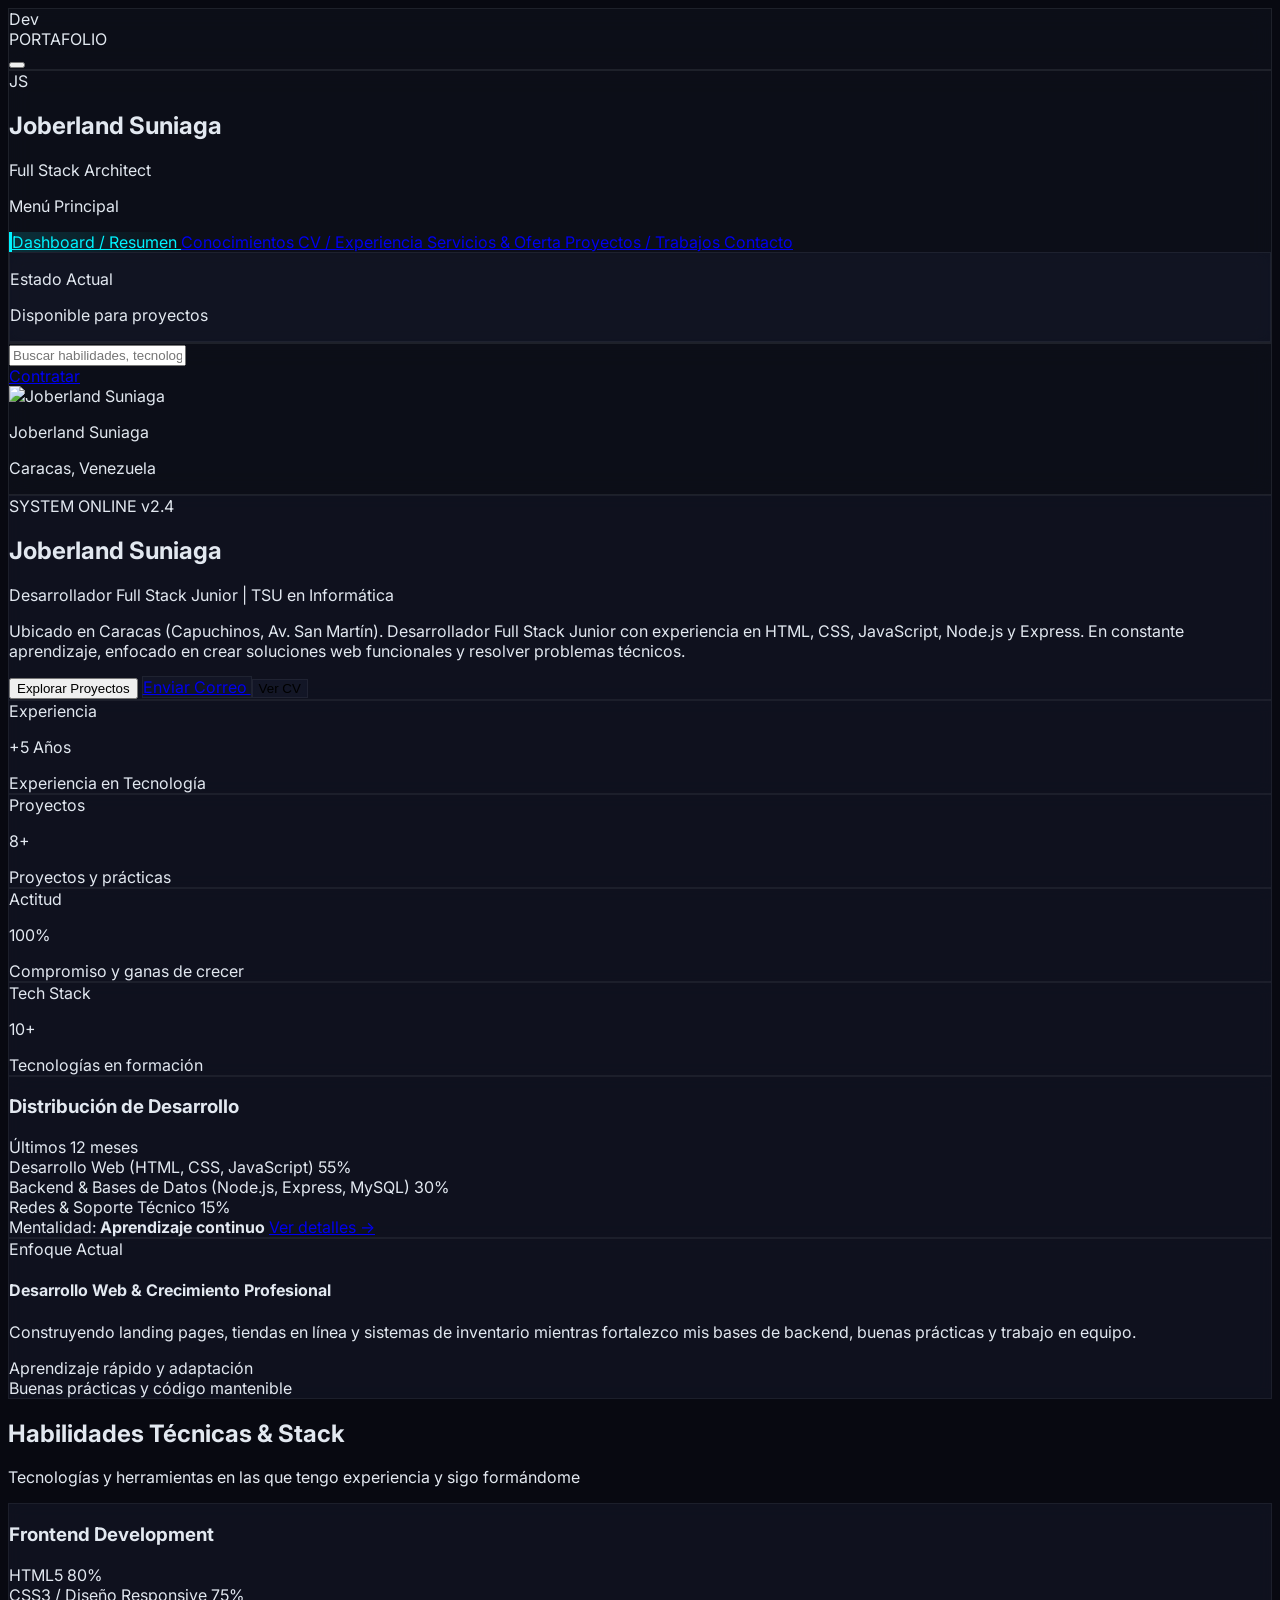
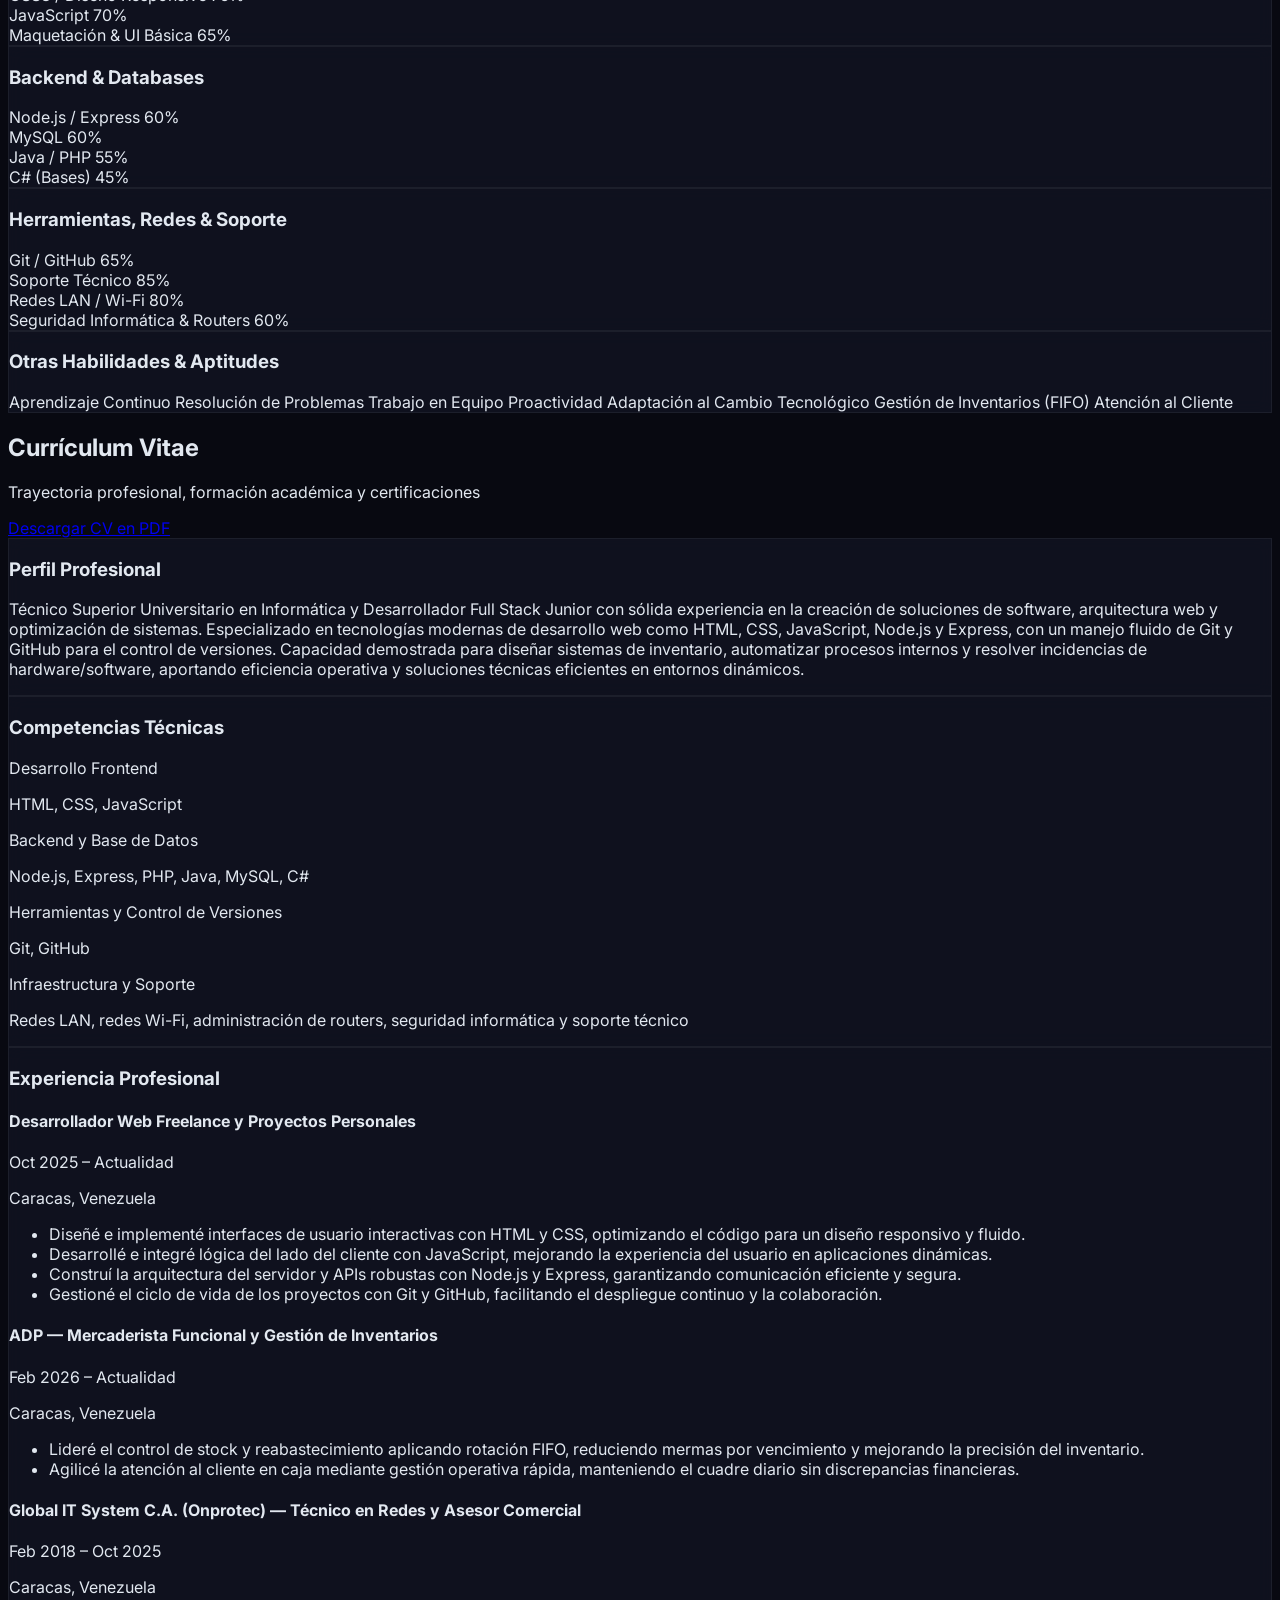
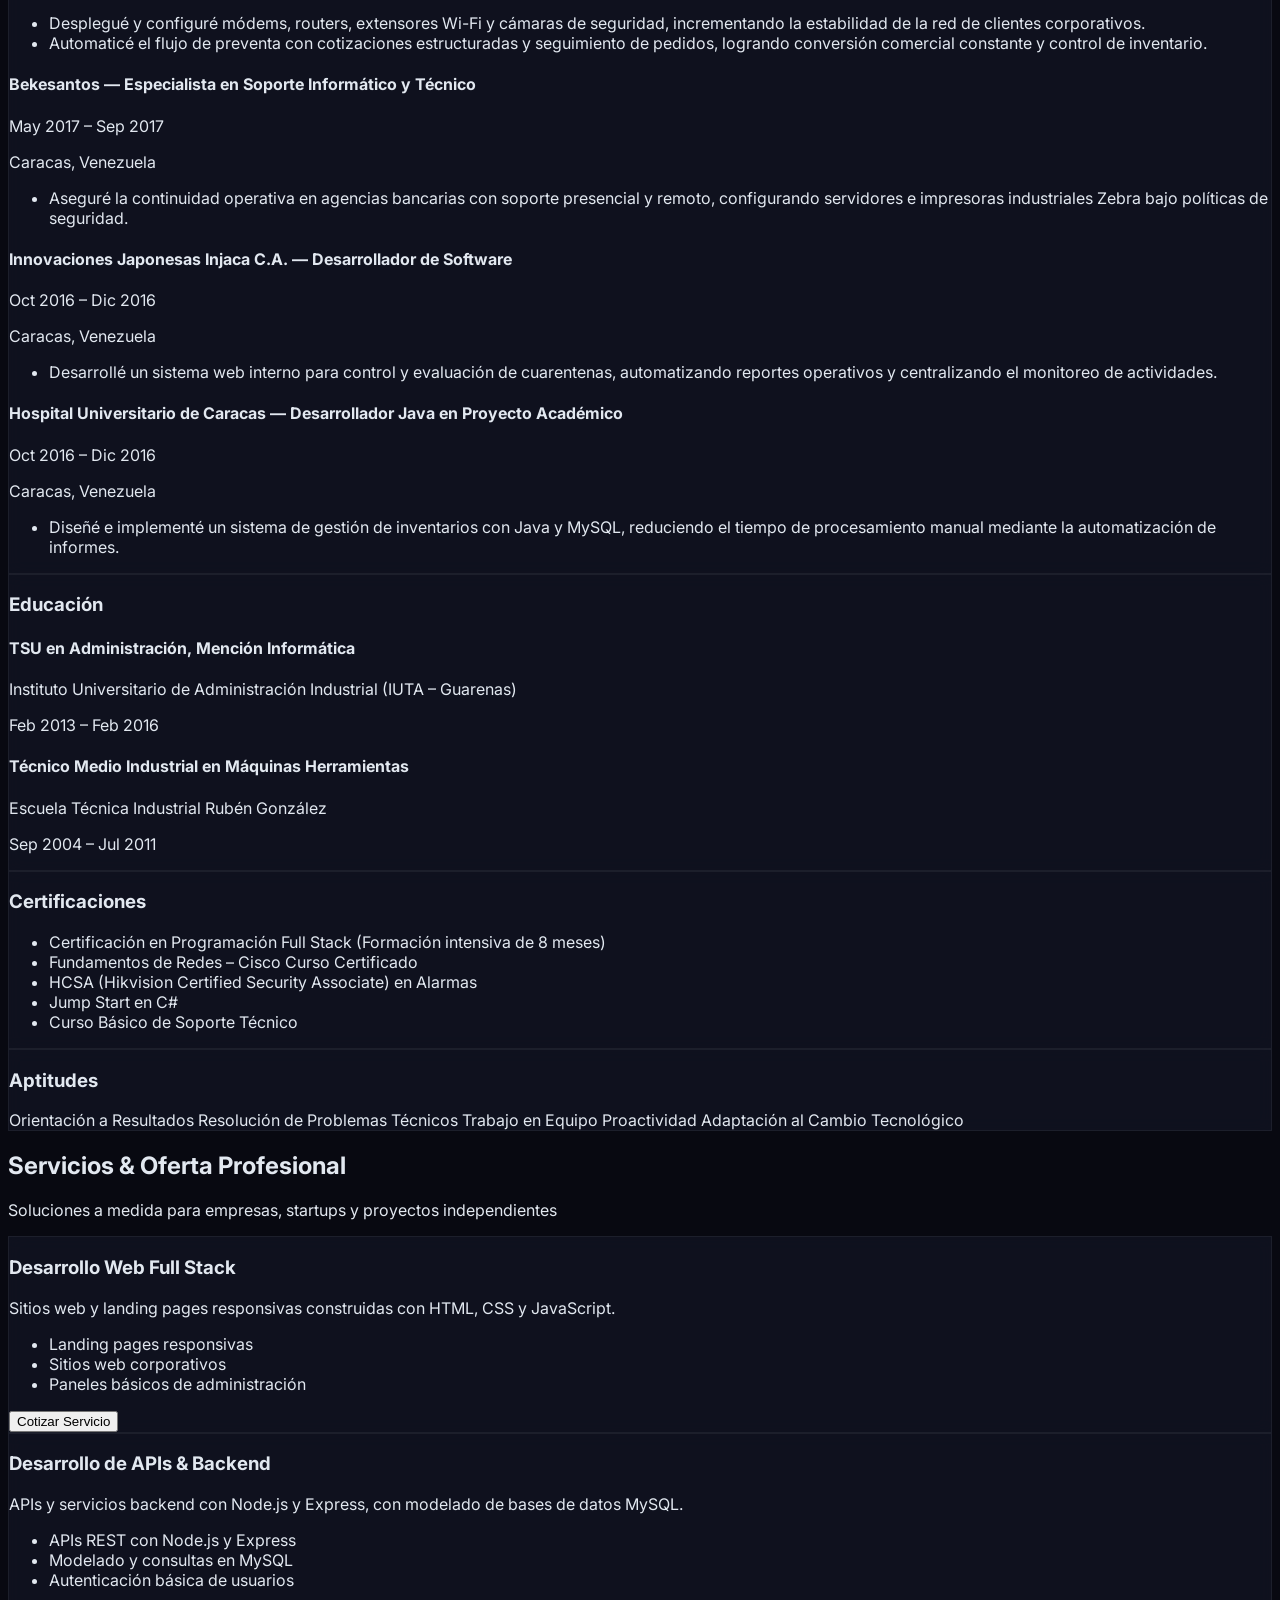
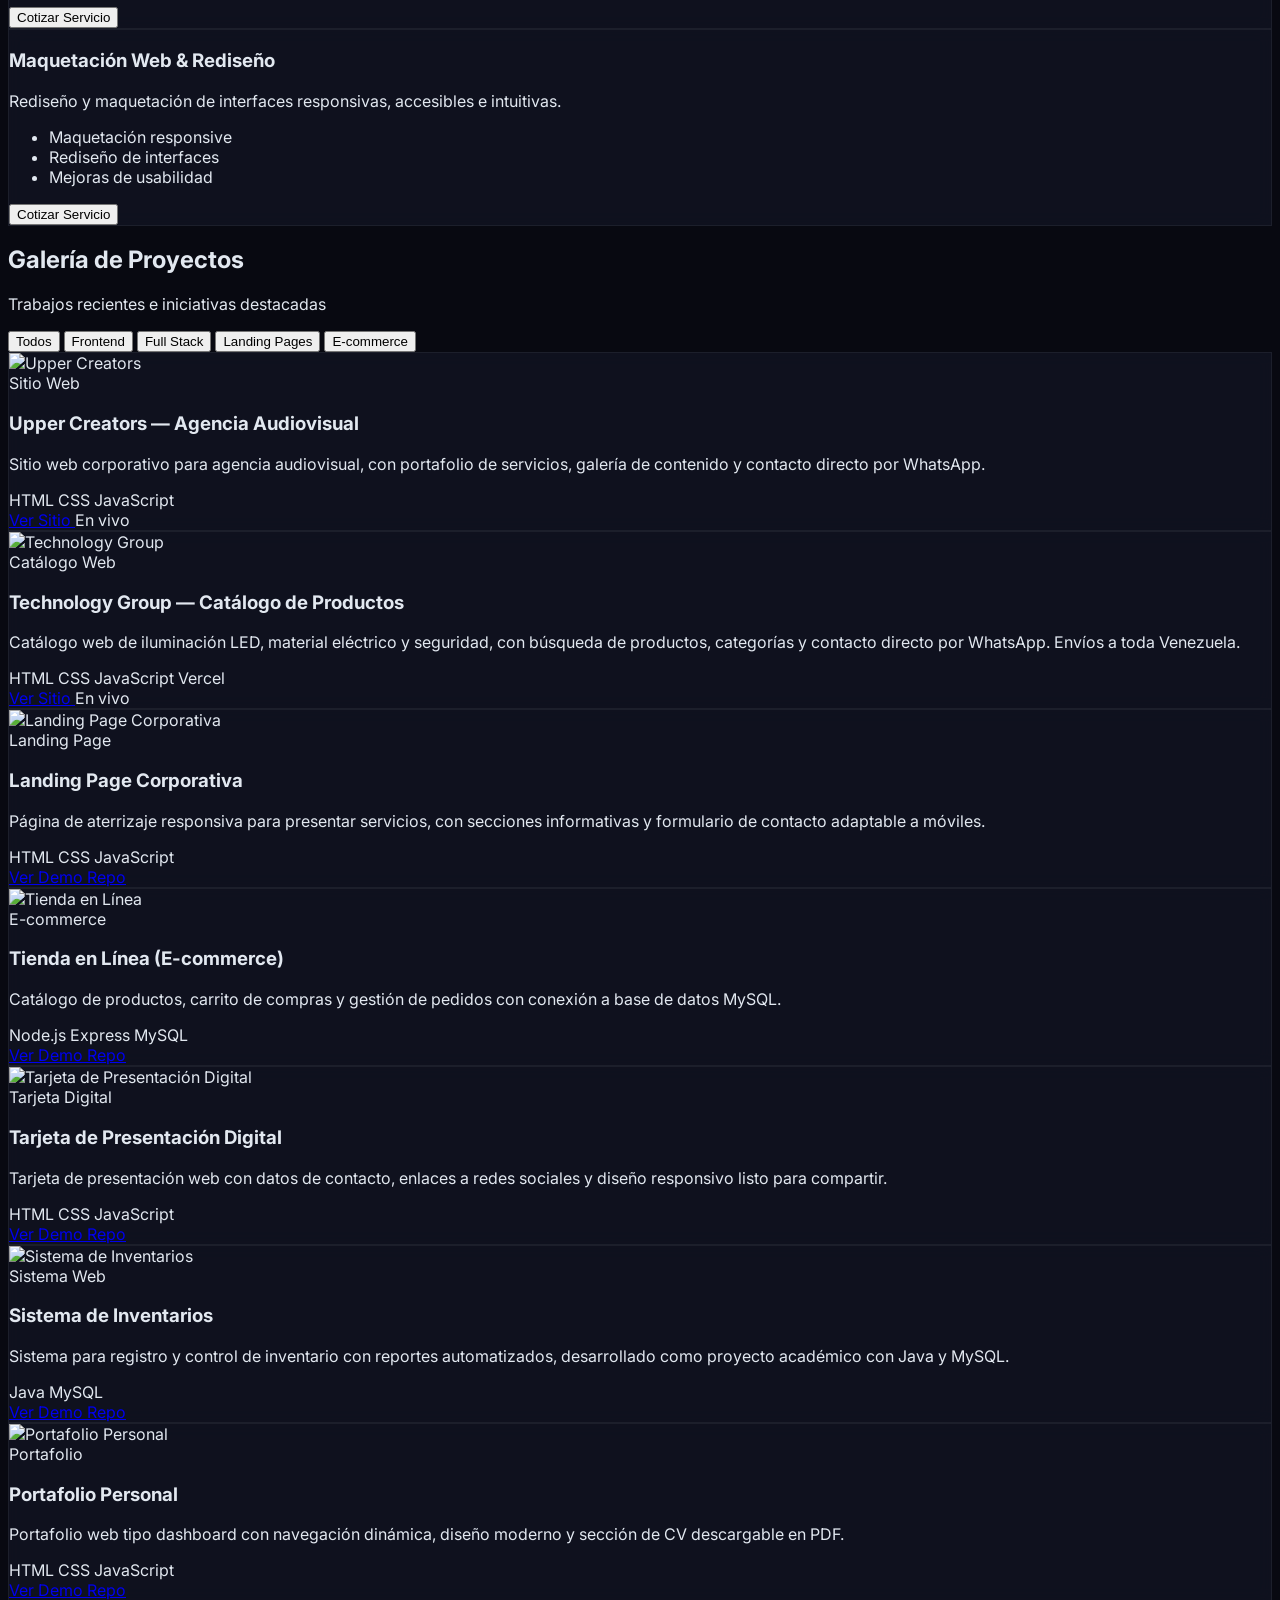
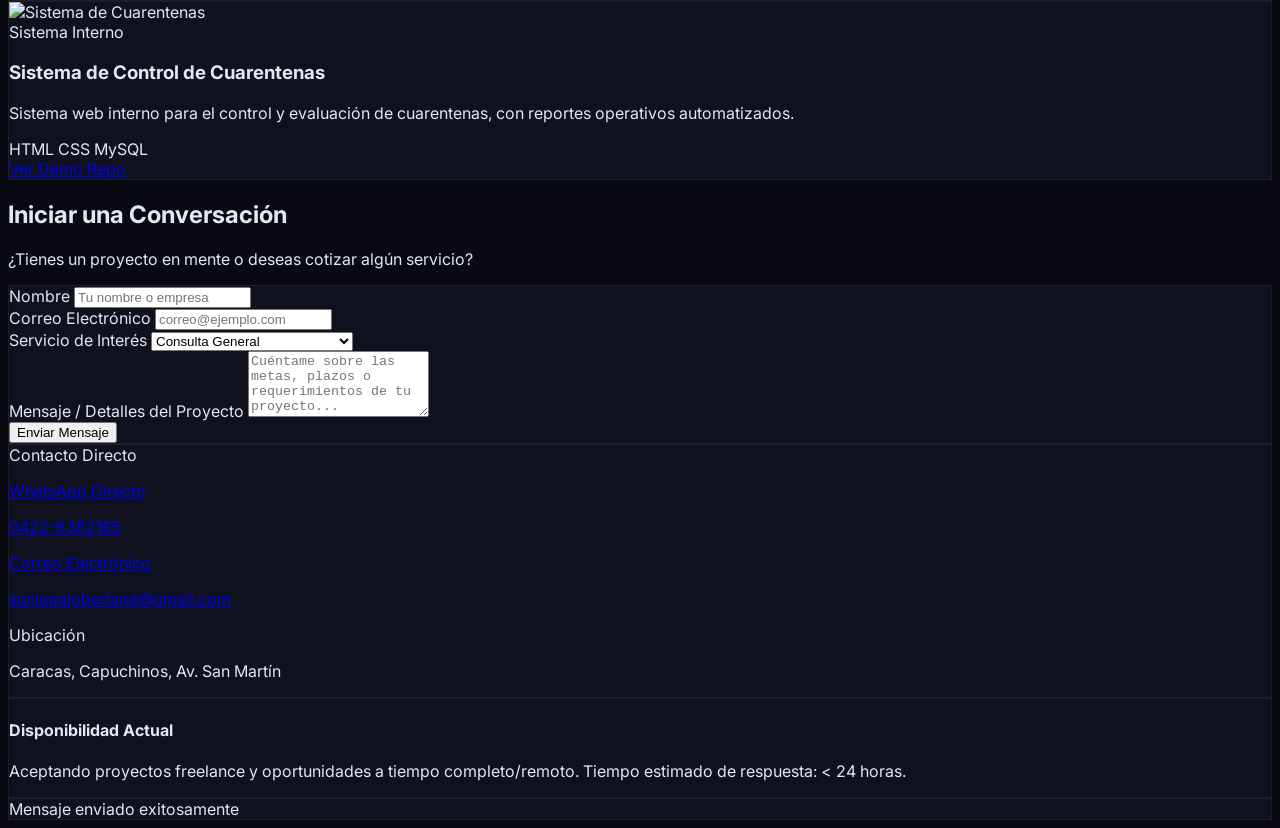
==== index.html @ fd2503fa "first commit" ====
<!doctype html>
<html lang="es" class="dark">
  <head>
    <meta charset="UTF-8" />
    <meta name="viewport" content="width=device-width, initial-scale=1.0" />
    <title>Portafolio Dashboard | Minimalist Neon</title>
    <!-- Tailwind CSS -->
    <script src="https://cdn.tailwindcss.com"></script>
    <!-- Lucide Icons -->
    <script src="https://unpkg.com/lucide@latest"></script>
    <!-- Google Fonts: Inter & JetBrains Mono -->
    <link rel="preconnect" href="https://fonts.googleapis.com" />
    <link rel="preconnect" href="https://fonts.gstatic.com" crossorigin />
    <link
      href="https://fonts.googleapis.com/css2?family=Inter:wght@300;400;500;600;700&family=JetBrains+Mono:wght@400;500;700&display=swap"
      rel="stylesheet"
    />

    <script src="js/tailwind.config.js"></script>

    <link rel="stylesheet" href="css/styles.css" />
  </head>
  <body
    class="min-h-screen flex flex-col md:flex-row antialiased selection:bg-neon-cyan/20 selection:text-neon-cyan"
  >
    <!-- Ambient background glows -->
    <div
      class="fixed top-0 left-1/4 w-96 h-96 bg-neon-cyan/5 rounded-full filter blur-[120px] pointer-events-none"
    ></div>
    <div
      class="fixed bottom-0 right-1/4 w-96 h-96 bg-neon-purple/5 rounded-full filter blur-[120px] pointer-events-none"
    ></div>

    <!-- MOBILE HEADER / BARRA SUPERIOR MÓVIL -->
    <header
      class="md:hidden glass-panel z-40 p-4 flex items-center justify-between sticky top-0"
    >
      <div class="flex items-center gap-3">
        <div
          class="w-9 h-9 rounded-lg bg-gradient-to-tr from-neon-cyan to-neon-purple p-[1px]"
        >
          <div
            class="w-full h-full bg-dark-bg rounded-[7px] flex items-center justify-center font-bold text-neon-cyan"
          >
            Dev
          </div>
        </div>
        <span class="font-bold text-lg tracking-wider text-white"
          >PORTAFOLIO</span
        >
      </div>
      <button
        id="mobileMenuBtn"
        class="p-2 text-gray-400 hover:text-white rounded-lg focus:outline-none"
      >
        <i data-lucide="menu" class="w-6 h-6"></i>
      </button>
    </header>

    <!-- SIDEBAR / BARRA LATERAL -->
    <aside
      id="sidebar"
      class="fixed md:sticky top-0 left-0 h-screen w-64 glass-panel z-50 transform -translate-x-full md:translate-x-0 transition-transform duration-300 ease-in-out flex flex-col justify-between p-4 border-r border-white/5 overflow-y-auto"
    >
      <div>
        <!-- Header sidebar -->
        <div class="hidden md:flex items-center gap-3 px-2 py-4 mb-6">
          <div
            class="w-10 h-10 rounded-xl bg-gradient-to-tr from-neon-cyan to-neon-purple p-[1px] shadow-neon-cyan/20 shadow-lg"
          >
            <div
              class="w-full h-full bg-[#0d101d] rounded-[11px] flex items-center justify-center font-mono font-bold text-neon-cyan"
            >
              JS
            </div>
          </div>
          <div>
            <h1 class="font-bold text-white text-sm tracking-wide">
              Joberland Suniaga
            </h1>
            <p class="text-xs text-gray-400 font-mono">Full Stack Architect</p>
          </div>
        </div>

        <!-- Menú de Navegación -->
        <nav class="space-y-1.5">
          <p
            class="px-3 text-[10px] font-mono text-gray-500 uppercase tracking-wider mb-2"
          >
            Menú Principal
          </p>

          <a
            href="#overview"
            data-section="overview"
            class="nav-item nav-active flex items-center gap-3 px-3 py-2.5 rounded-lg text-sm font-medium text-gray-300 hover:text-white transition-all"
          >
            <i data-lucide="layout-dashboard" class="w-4 h-4"></i>
            <span>Dashboard / Resumen</span>
          </a>

          <a
            href="#skills"
            data-section="skills"
            class="nav-item flex items-center gap-3 px-3 py-2.5 rounded-lg text-sm font-medium text-gray-300 hover:text-white transition-all"
          >
            <i data-lucide="code-2" class="w-4 h-4"></i>
            <span>Conocimientos</span>
          </a>

          <a
            href="#cv"
            data-section="cv"
            class="nav-item flex items-center gap-3 px-3 py-2.5 rounded-lg text-sm font-medium text-gray-300 hover:text-white transition-all"
          >
            <i data-lucide="file-text" class="w-4 h-4"></i>
            <span>CV / Experiencia</span>
          </a>

          <a
            href="#services"
            data-section="services"
            class="nav-item flex items-center gap-3 px-3 py-2.5 rounded-lg text-sm font-medium text-gray-300 hover:text-white transition-all"
          >
            <i data-lucide="briefcase" class="w-4 h-4"></i>
            <span>Servicios & Oferta</span>
          </a>

          <a
            href="#projects"
            data-section="projects"
            class="nav-item flex items-center gap-3 px-3 py-2.5 rounded-lg text-sm font-medium text-gray-300 hover:text-white transition-all"
          >
            <i data-lucide="folder-git-2" class="w-4 h-4"></i>
            <span>Proyectos / Trabajos</span>
          </a>

          <a
            href="#contact"
            data-section="contact"
            class="nav-item flex items-center gap-3 px-3 py-2.5 rounded-lg text-sm font-medium text-gray-300 hover:text-white transition-all"
          >
            <i data-lucide="mail" class="w-4 h-4"></i>
            <span>Contacto</span>
          </a>
        </nav>
      </div>

      <!-- Footer Sidebar Status -->
      <div class="space-y-3 pt-4 border-t border-white/5">
        <div class="glass-card p-3 rounded-xl flex items-center gap-3">
          <span class="relative flex h-3 w-3">
            <span
              class="pulse-dot absolute inline-flex h-full w-full rounded-full bg-neon-emerald opacity-75"
            ></span>
            <span
              class="relative inline-flex rounded-full h-3 w-3 bg-neon-emerald"
            ></span>
          </span>
          <div class="text-xs">
            <p class="text-white font-medium">Estado Actual</p>
            <p class="text-neon-emerald font-mono text-[11px]">
              Disponible para proyectos
            </p>
          </div>
        </div>

        <!-- Redes Sociales rápidas -->
        <div class="flex justify-around text-gray-400 pt-1">
          <a href="#" class="hover:text-neon-cyan transition-colors p-1.5"
            ><i data-lucide="github" class="w-4 h-4"></i
          ></a>
          <a href="#" class="hover:text-neon-cyan transition-colors p-1.5"
            ><i data-lucide="linkedin" class="w-4 h-4"></i
          ></a>
          <a href="#" class="hover:text-neon-cyan transition-colors p-1.5"
            ><i data-lucide="twitter" class="w-4 h-4"></i
          ></a>
        </div>
      </div>
    </aside>

    <!-- MAIN CONTENT / CONTENIDO PRINCIPAL -->
    <main class="flex-1 min-w-0 flex flex-col min-h-screen">
      <!-- HEADER SUPERIOR DE DASHBOARD -->
      <header
        class="glass-panel sticky top-0 z-30 px-6 py-3 flex items-center justify-between border-b border-white/5 backdrop-blur-md"
      >
        <!-- Buscador Global -->
        <div class="relative w-full max-w-xs md:max-w-md hidden sm:block">
          <i
            data-lucide="search"
            class="w-4 h-4 absolute left-3 top-1/2 -translate-y-1/2 text-gray-400"
          ></i>
          <input
            type="text"
            id="globalSearch"
            placeholder="Buscar habilidades, tecnologías o trabajos..."
            class="w-full bg-dark-bg/60 border border-white/10 rounded-xl pl-9 pr-4 py-1.5 text-xs text-gray-200 placeholder-gray-500 input-glow transition-all"
          />
        </div>

        <!-- Perfil & Quick Actions -->
        <div class="flex items-center gap-4 ml-auto">
          <a
            href="#contact"
            onclick="navigateTo('contact')"
            class="hidden sm:flex items-center gap-2 px-3 py-1.5 rounded-lg text-xs font-semibold bg-neon-cyan/10 border border-neon-cyan/30 text-neon-cyan hover:bg-neon-cyan hover:text-black transition-all"
          >
            <i data-lucide="send" class="w-3.5 h-3.5"></i>
            Contratar
          </a>

          <div class="h-6 w-[1px] bg-white/10 hidden sm:block"></div>

          <!-- User Info Header -->
          <div class="flex items-center gap-3">
            <img
              src="https://images.unsplash.com/photo-1534528741775-53994a69daeb?w=100&auto=format&fit=crop&q=80"
              alt="Joberland Suniaga"
              class="w-8 h-8 rounded-full border border-neon-cyan/40 object-cover"
            />
            <div class="text-left hidden md:block">
              <p class="text-xs font-semibold text-white">Joberland Suniaga</p>
              <p class="text-[10px] text-gray-400">Caracas, Venezuela</p>
            </div>
          </div>
        </div>
      </header>

      <!-- SECCIONES DINÁMICAS -->
      <div class="p-4 sm:p-6 lg:p-8 space-y-8 flex-1">
        <!-- 1. RESUMEN / DASHBOARD OVERVIEW -->
        <section id="sec-overview" class="section-content space-y-6">
          <!-- Banner de bienvenida -->
          <div
            class="glass-card p-6 rounded-2xl relative overflow-hidden border-neon-cyan/20"
          >
            <div
              class="absolute -right-10 -bottom-10 w-48 h-48 bg-neon-cyan/10 rounded-full blur-2xl"
            ></div>
            <div class="relative z-10 max-w-2xl">
              <span
                class="inline-block px-2.5 py-1 rounded-full text-[10px] font-mono bg-neon-cyan/10 border border-neon-cyan/30 text-neon-cyan mb-3"
              >
                SYSTEM ONLINE v2.4
              </span>
              <h2 class="text-2xl sm:text-3xl font-bold text-white mb-2">
                Joberland Suniaga
              </h2>
              <p class="text-neon-cyan font-mono text-xs mb-3">
                Desarrollador Full Stack Junior | TSU en Informática
              </p>
              <p class="text-gray-400 text-sm leading-relaxed mb-4">
                Ubicado en Caracas (Capuchinos, Av. San Martín). Desarrollador
                Full Stack Junior con experiencia en HTML, CSS, JavaScript,
                Node.js y Express. En constante aprendizaje, enfocado en crear
                soluciones web funcionales y resolver problemas técnicos.
              </p>
              <div class="flex flex-wrap gap-3">
                <button
                  onclick="navigateTo('projects')"
                  class="px-4 py-2 rounded-xl text-xs font-bold bg-gradient-to-r from-neon-cyan to-blue-600 text-black hover:opacity-90 transition-all flex items-center gap-2"
                >
                  Explorar Proyectos
                  <i data-lucide="arrow-right" class="w-4 h-4"></i>
                </button>
                <a
                  href="mailto:suniagajoberland@gmail.com"
                  class="px-4 py-2 rounded-xl text-xs font-medium glass-card border border-white/10 text-gray-300 hover:text-white hover:border-white/20 transition-all flex items-center gap-2"
                >
                  <i data-lucide="mail" class="w-4 h-4"></i> Enviar Correo
                </a>
                <button
                  onclick="navigateTo('cv')"
                  class="px-4 py-2 rounded-xl text-xs font-medium glass-card border border-neon-purple/30 text-gray-300 hover:text-neon-purple hover:border-neon-purple/50 transition-all flex items-center gap-2"
                >
                  <i data-lucide="file-text" class="w-4 h-4"></i> Ver CV
                </button>
              </div>
            </div>
          </div>

          <!-- Métricas Rápidas -->
          <div class="grid grid-cols-2 lg:grid-cols-4 gap-4">
            <div
              class="glass-card p-4 rounded-xl border-l-2 border-l-neon-cyan"
            >
              <div class="flex items-center justify-between text-gray-400 mb-2">
                <span class="text-xs font-mono">Experiencia</span>
                <i data-lucide="clock" class="w-4 h-4 text-neon-cyan"></i>
              </div>
              <p class="text-2xl font-bold text-white font-mono">+5 Años</p>
              <span class="text-[10px] text-gray-500"
                >Experiencia en Tecnología</span
              >
            </div>

            <div
              class="glass-card p-4 rounded-xl border-l-2 border-l-neon-purple"
            >
              <div class="flex items-center justify-between text-gray-400 mb-2">
                <span class="text-xs font-mono">Proyectos</span>
                <i
                  data-lucide="check-circle-2"
                  class="w-4 h-4 text-neon-purple"
                ></i>
              </div>
              <p class="text-2xl font-bold text-white font-mono">8+</p>
              <span class="text-[10px] text-gray-500"
                >Proyectos y prácticas</span
              >
            </div>

            <div
              class="glass-card p-4 rounded-xl border-l-2 border-l-neon-emerald"
            >
              <div class="flex items-center justify-between text-gray-400 mb-2">
                <span class="text-xs font-mono">Actitud</span>
                <i
                  data-lucide="trending-up"
                  class="w-4 h-4 text-neon-emerald"
                ></i>
              </div>
              <p class="text-2xl font-bold text-white font-mono">100%</p>
              <span class="text-[10px] text-gray-500"
                >Compromiso y ganas de crecer</span
              >
            </div>

            <div class="glass-card p-4 rounded-xl border-l-2 border-l-blue-500">
              <div class="flex items-center justify-between text-gray-400 mb-2">
                <span class="text-xs font-mono">Tech Stack</span>
                <i data-lucide="cpu" class="w-4 h-4 text-blue-500"></i>
              </div>
              <p class="text-2xl font-bold text-white font-mono">10+</p>
              <span class="text-[10px] text-gray-500"
                >Tecnologías en formación</span
              >
            </div>
          </div>

          <!-- Gráficos & Actividad Simulado -->
          <div class="grid grid-cols-1 lg:grid-cols-3 gap-6">
            <!-- Panel de distribución de tiempo/habilidades -->
            <div
              class="glass-card p-5 rounded-2xl lg:col-span-2 flex flex-col justify-between"
            >
              <div class="flex items-center justify-between mb-4">
                <h3
                  class="text-sm font-semibold text-white flex items-center gap-2"
                >
                  <i data-lucide="activity" class="w-4 h-4 text-neon-cyan"></i>
                  Distribución de Desarrollo
                </h3>
                <span class="text-xs font-mono text-gray-400"
                  >Últimos 12 meses</span
                >
              </div>

              <div class="space-y-4 my-2">
                <div>
                  <div class="flex justify-between text-xs mb-1">
                    <span class="text-gray-300"
                      >Desarrollo Web (HTML, CSS, JavaScript)</span
                    >
                    <span class="text-neon-cyan font-mono">55%</span>
                  </div>
                  <div
                    class="w-full h-2 bg-dark-bg rounded-full overflow-hidden"
                  >
                    <div
                      class="h-full bg-neon-cyan rounded-full"
                      style="width: 55%"
                    ></div>
                  </div>
                </div>

                <div>
                  <div class="flex justify-between text-xs mb-1">
                    <span class="text-gray-300"
                      >Backend & Bases de Datos (Node.js, Express, MySQL)</span
                    >
                    <span class="text-neon-purple font-mono">30%</span>
                  </div>
                  <div
                    class="w-full h-2 bg-dark-bg rounded-full overflow-hidden"
                  >
                    <div
                      class="h-full bg-neon-purple rounded-full"
                      style="width: 30%"
                    ></div>
                  </div>
                </div>

                <div>
                  <div class="flex justify-between text-xs mb-1">
                    <span class="text-gray-300">Redes & Soporte Técnico</span>
                    <span class="text-neon-emerald font-mono">15%</span>
                  </div>
                  <div
                    class="w-full h-2 bg-dark-bg rounded-full overflow-hidden"
                  >
                    <div
                      class="h-full bg-neon-emerald rounded-full"
                      style="width: 15%"
                    ></div>
                  </div>
                </div>
              </div>

              <div
                class="pt-4 border-t border-white/5 flex items-center justify-between text-xs text-gray-400"
              >
                <span
                  >Mentalidad:
                  <strong class="text-white font-mono"
                    >Aprendizaje continuo</strong
                  ></span
                >
                <a
                  href="#skills"
                  onclick="navigateTo('skills')"
                  class="text-neon-cyan hover:underline"
                  >Ver detalles &rarr;</a
                >
              </div>
            </div>

            <!-- Card Destacada / Status -->
            <div
              class="glass-card p-5 rounded-2xl flex flex-col justify-between border-neon-purple/20"
            >
              <div>
                <span
                  class="text-xs font-mono text-neon-purple uppercase tracking-wider"
                  >Enfoque Actual</span
                >
                <h4 class="text-lg font-bold text-white mt-1">
                  Desarrollo Web & Crecimiento Profesional
                </h4>
                <p class="text-xs text-gray-400 mt-2 leading-relaxed">
                  Construyendo landing pages, tiendas en línea y sistemas de
                  inventario mientras fortalezco mis bases de backend, buenas
                  prácticas y trabajo en equipo.
                </p>
              </div>

              <div
                class="mt-6 p-3 rounded-xl bg-dark-bg/60 border border-white/5 space-y-2"
              >
                <div class="flex items-center gap-2 text-xs text-gray-300">
                  <i data-lucide="zap" class="w-3.5 h-3.5 text-yellow-400"></i>
                  <span>Aprendizaje rápido y adaptación</span>
                </div>
                <div class="flex items-center gap-2 text-xs text-gray-300">
                  <i
                    data-lucide="shield-check"
                    class="w-3.5 h-3.5 text-neon-emerald"
                  ></i>
                  <span>Buenas prácticas y código mantenible</span>
                </div>
              </div>
            </div>
          </div>
        </section>

        <!-- 2. CONOCIMIENTOS / HABILIDADES -->
        <section id="sec-skills" class="section-content hidden space-y-6">
          <div>
            <h2 class="text-xl font-bold text-white flex items-center gap-2">
              <i data-lucide="code-2" class="text-neon-cyan"></i> Habilidades
              Técnicas & Stack
            </h2>
            <p class="text-xs text-gray-400 mt-1">
              Tecnologías y herramientas en las que tengo experiencia y sigo
              formándome
            </p>
          </div>

          <!-- Categorías de habilidades -->
          <div class="grid grid-cols-1 md:grid-cols-2 lg:grid-cols-3 gap-6">
            <!-- Frontend -->
            <div class="glass-card p-5 rounded-2xl space-y-4">
              <div class="flex items-center gap-3">
                <div class="p-2 rounded-lg bg-neon-cyan/10 text-neon-cyan">
                  <i data-lucide="layout" class="w-5 h-5"></i>
                </div>
                <h3 class="font-bold text-white">Frontend Development</h3>
              </div>

              <div class="space-y-3 pt-2">
                <div>
                  <div class="flex justify-between text-xs text-gray-300 mb-1">
                    <span>HTML5</span>
                    <span class="font-mono text-neon-cyan">80%</span>
                  </div>
                  <div
                    class="w-full h-1.5 bg-dark-bg rounded-full overflow-hidden"
                  >
                    <div
                      class="h-full bg-neon-cyan rounded-full"
                      style="width: 80%"
                    ></div>
                  </div>
                </div>

                <div>
                  <div class="flex justify-between text-xs text-gray-300 mb-1">
                    <span>CSS3 / Diseño Responsive</span>
                    <span class="font-mono text-neon-cyan">75%</span>
                  </div>
                  <div
                    class="w-full h-1.5 bg-dark-bg rounded-full overflow-hidden"
                  >
                    <div
                      class="h-full bg-neon-cyan rounded-full"
                      style="width: 75%"
                    ></div>
                  </div>
                </div>

                <div>
                  <div class="flex justify-between text-xs text-gray-300 mb-1">
                    <span>JavaScript</span>
                    <span class="font-mono text-neon-cyan">70%</span>
                  </div>
                  <div
                    class="w-full h-1.5 bg-dark-bg rounded-full overflow-hidden"
                  >
                    <div
                      class="h-full bg-neon-cyan rounded-full"
                      style="width: 70%"
                    ></div>
                  </div>
                </div>

                <div>
                  <div class="flex justify-between text-xs text-gray-300 mb-1">
                    <span>Maquetación & UI Básica</span>
                    <span class="font-mono text-neon-cyan">65%</span>
                  </div>
                  <div
                    class="w-full h-1.5 bg-dark-bg rounded-full overflow-hidden"
                  >
                    <div
                      class="h-full bg-neon-cyan rounded-full"
                      style="width: 65%"
                    ></div>
                  </div>
                </div>
              </div>
            </div>

            <!-- Backend -->
            <div class="glass-card p-5 rounded-2xl space-y-4">
              <div class="flex items-center gap-3">
                <div class="p-2 rounded-lg bg-neon-purple/10 text-neon-purple">
                  <i data-lucide="server" class="w-5 h-5"></i>
                </div>
                <h3 class="font-bold text-white">Backend & Databases</h3>
              </div>

              <div class="space-y-3 pt-2">
                <div>
                  <div class="flex justify-between text-xs text-gray-300 mb-1">
                    <span>Node.js / Express</span>
                    <span class="font-mono text-neon-purple">60%</span>
                  </div>
                  <div
                    class="w-full h-1.5 bg-dark-bg rounded-full overflow-hidden"
                  >
                    <div
                      class="h-full bg-neon-purple rounded-full"
                      style="width: 60%"
                    ></div>
                  </div>
                </div>

                <div>
                  <div class="flex justify-between text-xs text-gray-300 mb-1">
                    <span>MySQL</span>
                    <span class="font-mono text-neon-purple">60%</span>
                  </div>
                  <div
                    class="w-full h-1.5 bg-dark-bg rounded-full overflow-hidden"
                  >
                    <div
                      class="h-full bg-neon-purple rounded-full"
                      style="width: 60%"
                    ></div>
                  </div>
                </div>

                <div>
                  <div class="flex justify-between text-xs text-gray-300 mb-1">
                    <span>Java / PHP</span>
                    <span class="font-mono text-neon-purple">55%</span>
                  </div>
                  <div
                    class="w-full h-1.5 bg-dark-bg rounded-full overflow-hidden"
                  >
                    <div
                      class="h-full bg-neon-purple rounded-full"
                      style="width: 55%"
                    ></div>
                  </div>
                </div>

                <div>
                  <div class="flex justify-between text-xs text-gray-300 mb-1">
                    <span>C# (Bases)</span>
                    <span class="font-mono text-neon-purple">45%</span>
                  </div>
                  <div
                    class="w-full h-1.5 bg-dark-bg rounded-full overflow-hidden"
                  >
                    <div
                      class="h-full bg-neon-purple rounded-full"
                      style="width: 45%"
                    ></div>
                  </div>
                </div>
              </div>
            </div>

            <!-- Tools & DevOps -->
            <div class="glass-card p-5 rounded-2xl space-y-4">
              <div class="flex items-center gap-3">
                <div
                  class="p-2 rounded-lg bg-neon-emerald/10 text-neon-emerald"
                >
                  <i data-lucide="wrench" class="w-5 h-5"></i>
                </div>
                <h3 class="font-bold text-white">
                  Herramientas, Redes & Soporte
                </h3>
              </div>

              <div class="space-y-3 pt-2">
                <div>
                  <div class="flex justify-between text-xs text-gray-300 mb-1">
                    <span>Git / GitHub</span>
                    <span class="font-mono text-neon-emerald">65%</span>
                  </div>
                  <div
                    class="w-full h-1.5 bg-dark-bg rounded-full overflow-hidden"
                  >
                    <div
                      class="h-full bg-neon-emerald rounded-full"
                      style="width: 65%"
                    ></div>
                  </div>
                </div>

                <div>
                  <div class="flex justify-between text-xs text-gray-300 mb-1">
                    <span>Soporte Técnico</span>
                    <span class="font-mono text-neon-emerald">85%</span>
                  </div>
                  <div
                    class="w-full h-1.5 bg-dark-bg rounded-full overflow-hidden"
                  >
                    <div
                      class="h-full bg-neon-emerald rounded-full"
                      style="width: 85%"
                    ></div>
                  </div>
                </div>

                <div>
                  <div class="flex justify-between text-xs text-gray-300 mb-1">
                    <span>Redes LAN / Wi-Fi</span>
                    <span class="font-mono text-neon-emerald">80%</span>
                  </div>
                  <div
                    class="w-full h-1.5 bg-dark-bg rounded-full overflow-hidden"
                  >
                    <div
                      class="h-full bg-neon-emerald rounded-full"
                      style="width: 80%"
                    ></div>
                  </div>
                </div>

                <div>
                  <div class="flex justify-between text-xs text-gray-300 mb-1">
                    <span>Seguridad Informática & Routers</span>
                    <span class="font-mono text-neon-emerald">60%</span>
                  </div>
                  <div
                    class="w-full h-1.5 bg-dark-bg rounded-full overflow-hidden"
                  >
                    <div
                      class="h-full bg-neon-emerald rounded-full"
                      style="width: 60%"
                    ></div>
                  </div>
                </div>
              </div>
            </div>
          </div>

          <!-- Soft Skills / Badges -->
          <div class="glass-card p-5 rounded-2xl">
            <h3 class="text-sm font-semibold text-white mb-3">
              Otras Habilidades & Aptitudes
            </h3>
            <div class="flex flex-wrap gap-2">
              <span
                class="px-3 py-1 rounded-lg bg-white/5 border border-white/10 text-xs text-gray-300"
                >Aprendizaje Continuo</span
              >
              <span
                class="px-3 py-1 rounded-lg bg-white/5 border border-white/10 text-xs text-gray-300"
                >Resolución de Problemas</span
              >
              <span
                class="px-3 py-1 rounded-lg bg-white/5 border border-white/10 text-xs text-gray-300"
                >Trabajo en Equipo</span
              >
              <span
                class="px-3 py-1 rounded-lg bg-white/5 border border-white/10 text-xs text-gray-300"
                >Proactividad</span
              >
              <span
                class="px-3 py-1 rounded-lg bg-white/5 border border-white/10 text-xs text-gray-300"
                >Adaptación al Cambio Tecnológico</span
              >
              <span
                class="px-3 py-1 rounded-lg bg-white/5 border border-white/10 text-xs text-gray-300"
                >Gestión de Inventarios (FIFO)</span
              >
              <span
                class="px-3 py-1 rounded-lg bg-white/5 border border-white/10 text-xs text-gray-300"
                >Atención al Cliente</span
              >
            </div>
          </div>
        </section>

        <!-- 3. CV / EXPERIENCIA -->
        <section id="sec-cv" class="section-content hidden space-y-6">
          <div
            class="flex flex-col sm:flex-row sm:items-start justify-between gap-4"
          >
            <div>
              <h2 class="text-xl font-bold text-white flex items-center gap-2">
                <i data-lucide="file-text" class="text-neon-cyan"></i>
                Currículum Vitae
              </h2>
              <p class="text-xs text-gray-400 mt-1">
                Trayectoria profesional, formación académica y certificaciones
              </p>
            </div>
            <div class="flex flex-wrap gap-2">
              <a
                href="cv.html?print=1"
                class="px-3 py-2 rounded-xl text-xs font-semibold bg-neon-cyan/10 border border-neon-cyan/30 text-neon-cyan hover:bg-neon-cyan hover:text-black transition-all flex items-center gap-2"
              >
                <i data-lucide="download" class="w-3.5 h-3.5"></i> Descargar CV
                en PDF
              </a>
            </div>
          </div>

          <!-- Perfil Profesional -->
          <div class="glass-card p-6 rounded-2xl border-l-2 border-l-neon-cyan">
            <h3
              class="text-sm font-semibold text-white mb-2 flex items-center gap-2"
            >
              <i data-lucide="user-round" class="w-4 h-4 text-neon-cyan"></i>
              Perfil Profesional
            </h3>
            <p class="text-xs text-gray-300 leading-relaxed">
              Técnico Superior Universitario en Informática y Desarrollador Full
              Stack Junior con sólida experiencia en la creación de soluciones
              de software, arquitectura web y optimización de sistemas.
              Especializado en tecnologías modernas de desarrollo web como HTML,
              CSS, JavaScript, Node.js y Express, con un manejo fluido de Git y
              GitHub para el control de versiones. Capacidad demostrada para
              diseñar sistemas de inventario, automatizar procesos internos y
              resolver incidencias de hardware/software, aportando eficiencia
              operativa y soluciones técnicas eficientes en entornos dinámicos.
            </p>
          </div>

          <!-- Competencias Técnicas -->
          <div class="glass-card p-5 rounded-2xl">
            <h3
              class="text-sm font-semibold text-white mb-4 flex items-center gap-2"
            >
              <i data-lucide="cpu" class="w-4 h-4 text-neon-cyan"></i>
              Competencias Técnicas
            </h3>
            <div class="grid grid-cols-1 md:grid-cols-2 gap-4">
              <div class="p-3 rounded-xl bg-dark-bg/60 border border-white/5">
                <p class="text-[11px] font-mono text-neon-cyan mb-1.5">
                  Desarrollo Frontend
                </p>
                <p class="text-xs text-gray-300">HTML, CSS, JavaScript</p>
              </div>
              <div class="p-3 rounded-xl bg-dark-bg/60 border border-white/5">
                <p class="text-[11px] font-mono text-neon-purple mb-1.5">
                  Backend y Base de Datos
                </p>
                <p class="text-xs text-gray-300">
                  Node.js, Express, PHP, Java, MySQL, C#
                </p>
              </div>
              <div class="p-3 rounded-xl bg-dark-bg/60 border border-white/5">
                <p class="text-[11px] font-mono text-neon-emerald mb-1.5">
                  Herramientas y Control de Versiones
                </p>
                <p class="text-xs text-gray-300">Git, GitHub</p>
              </div>
              <div class="p-3 rounded-xl bg-dark-bg/60 border border-white/5">
                <p class="text-[11px] font-mono text-blue-400 mb-1.5">
                  Infraestructura y Soporte
                </p>
                <p class="text-xs text-gray-300">
                  Redes LAN, redes Wi-Fi, administración de routers, seguridad
                  informática y soporte técnico
                </p>
              </div>
            </div>
          </div>

          <!-- Experiencia Profesional -->
          <div class="glass-card p-6 rounded-2xl">
            <h3
              class="text-sm font-semibold text-white mb-5 flex items-center gap-2"
            >
              <i
                data-lucide="briefcase-business"
                class="w-4 h-4 text-neon-cyan"
              ></i>
              Experiencia Profesional
            </h3>
            <div class="relative border-l border-white/10 ml-2 space-y-6 pl-6">
              <div class="relative">
                <span
                  class="absolute -left-[31px] top-1.5 w-3 h-3 rounded-full bg-neon-cyan ring-4 ring-dark-bg"
                ></span>
                <div
                  class="flex flex-col sm:flex-row sm:items-center sm:justify-between gap-1"
                >
                  <h4 class="text-sm font-bold text-white">
                    Desarrollador Web Freelance y Proyectos Personales
                  </h4>
                  <span
                    class="text-[10px] font-mono text-neon-cyan whitespace-nowrap"
                    >Oct 2025 – Actualidad</span
                  >
                </div>
                <p class="text-[11px] text-gray-400 mb-2">Caracas, Venezuela</p>
                <ul
                  class="text-xs text-gray-300 space-y-1.5 list-disc list-inside marker:text-neon-cyan"
                >
                  <li>
                    Diseñé e implementé interfaces de usuario interactivas con
                    HTML y CSS, optimizando el código para un diseño responsivo
                    y fluido.
                  </li>
                  <li>
                    Desarrollé e integré lógica del lado del cliente con
                    JavaScript, mejorando la experiencia del usuario en
                    aplicaciones dinámicas.
                  </li>
                  <li>
                    Construí la arquitectura del servidor y APIs robustas con
                    Node.js y Express, garantizando comunicación eficiente y
                    segura.
                  </li>
                  <li>
                    Gestioné el ciclo de vida de los proyectos con Git y GitHub,
                    facilitando el despliegue continuo y la colaboración.
                  </li>
                </ul>
              </div>

              <div class="relative">
                <span
                  class="absolute -left-[31px] top-1.5 w-3 h-3 rounded-full bg-neon-purple ring-4 ring-dark-bg"
                ></span>
                <div
                  class="flex flex-col sm:flex-row sm:items-center sm:justify-between gap-1"
                >
                  <h4 class="text-sm font-bold text-white">
                    ADP — Mercaderista Funcional y Gestión de Inventarios
                  </h4>
                  <span
                    class="text-[10px] font-mono text-neon-purple whitespace-nowrap"
                    >Feb 2026 – Actualidad</span
                  >
                </div>
                <p class="text-[11px] text-gray-400 mb-2">Caracas, Venezuela</p>
                <ul
                  class="text-xs text-gray-300 space-y-1.5 list-disc list-inside marker:text-neon-purple"
                >
                  <li>
                    Lideré el control de stock y reabastecimiento aplicando
                    rotación FIFO, reduciendo mermas por vencimiento y mejorando
                    la precisión del inventario.
                  </li>
                  <li>
                    Agilicé la atención al cliente en caja mediante gestión
                    operativa rápida, manteniendo el cuadre diario sin
                    discrepancias financieras.
                  </li>
                </ul>
              </div>

              <div class="relative">
                <span
                  class="absolute -left-[31px] top-1.5 w-3 h-3 rounded-full bg-neon-emerald ring-4 ring-dark-bg"
                ></span>
                <div
                  class="flex flex-col sm:flex-row sm:items-center sm:justify-between gap-1"
                >
                  <h4 class="text-sm font-bold text-white">
                    Global IT System C.A. (Onprotec) — Técnico en Redes y Asesor
                    Comercial
                  </h4>
                  <span
                    class="text-[10px] font-mono text-neon-emerald whitespace-nowrap"
                    >Feb 2018 – Oct 2025</span
                  >
                </div>
                <p class="text-[11px] text-gray-400 mb-2">Caracas, Venezuela</p>
                <ul
                  class="text-xs text-gray-300 space-y-1.5 list-disc list-inside marker:text-neon-emerald"
                >
                  <li>
                    Desplegué y configuré módems, routers, extensores Wi-Fi y
                    cámaras de seguridad, incrementando la estabilidad de la red
                    de clientes corporativos.
                  </li>
                  <li>
                    Automaticé el flujo de preventa con cotizaciones
                    estructuradas y seguimiento de pedidos, logrando conversión
                    comercial constante y control de inventario.
                  </li>
                </ul>
              </div>

              <div class="relative">
                <span
                  class="absolute -left-[31px] top-1.5 w-3 h-3 rounded-full bg-blue-400 ring-4 ring-dark-bg"
                ></span>
                <div
                  class="flex flex-col sm:flex-row sm:items-center sm:justify-between gap-1"
                >
                  <h4 class="text-sm font-bold text-white">
                    Bekesantos — Especialista en Soporte Informático y Técnico
                  </h4>
                  <span
                    class="text-[10px] font-mono text-blue-400 whitespace-nowrap"
                    >May 2017 – Sep 2017</span
                  >
                </div>
                <p class="text-[11px] text-gray-400 mb-2">Caracas, Venezuela</p>
                <ul
                  class="text-xs text-gray-300 space-y-1.5 list-disc list-inside marker:text-blue-400"
                >
                  <li>
                    Aseguré la continuidad operativa en agencias bancarias con
                    soporte presencial y remoto, configurando servidores e
                    impresoras industriales Zebra bajo políticas de seguridad.
                  </li>
                </ul>
              </div>

              <div class="relative">
                <span
                  class="absolute -left-[31px] top-1.5 w-3 h-3 rounded-full bg-yellow-400 ring-4 ring-dark-bg"
                ></span>
                <div
                  class="flex flex-col sm:flex-row sm:items-center sm:justify-between gap-1"
                >
                  <h4 class="text-sm font-bold text-white">
                    Innovaciones Japonesas Injaca C.A. — Desarrollador de
                    Software
                  </h4>
                  <span
                    class="text-[10px] font-mono text-yellow-400 whitespace-nowrap"
                    >Oct 2016 – Dic 2016</span
                  >
                </div>
                <p class="text-[11px] text-gray-400 mb-2">Caracas, Venezuela</p>
                <ul
                  class="text-xs text-gray-300 space-y-1.5 list-disc list-inside marker:text-yellow-400"
                >
                  <li>
                    Desarrollé un sistema web interno para control y evaluación
                    de cuarentenas, automatizando reportes operativos y
                    centralizando el monitoreo de actividades.
                  </li>
                </ul>
              </div>

              <div class="relative">
                <span
                  class="absolute -left-[31px] top-1.5 w-3 h-3 rounded-full bg-gray-400 ring-4 ring-dark-bg"
                ></span>
                <div
                  class="flex flex-col sm:flex-row sm:items-center sm:justify-between gap-1"
                >
                  <h4 class="text-sm font-bold text-white">
                    Hospital Universitario de Caracas — Desarrollador Java en
                    Proyecto Académico
                  </h4>
                  <span
                    class="text-[10px] font-mono text-gray-400 whitespace-nowrap"
                    >Oct 2016 – Dic 2016</span
                  >
                </div>
                <p class="text-[11px] text-gray-400 mb-2">Caracas, Venezuela</p>
                <ul
                  class="text-xs text-gray-300 space-y-1.5 list-disc list-inside marker:text-gray-400"
                >
                  <li>
                    Diseñé e implementé un sistema de gestión de inventarios con
                    Java y MySQL, reduciendo el tiempo de procesamiento manual
                    mediante la automatización de informes.
                  </li>
                </ul>
              </div>
            </div>
          </div>

          <!-- Educación & Certificaciones -->
          <div class="grid grid-cols-1 lg:grid-cols-2 gap-6">
            <div class="glass-card p-5 rounded-2xl space-y-4">
              <h3
                class="text-sm font-semibold text-white flex items-center gap-2"
              >
                <i
                  data-lucide="graduation-cap"
                  class="w-4 h-4 text-neon-emerald"
                ></i>
                Educación
              </h3>
              <div class="p-3 rounded-xl bg-dark-bg/60 border border-white/5">
                <h4 class="text-xs font-bold text-white">
                  TSU en Administración, Mención Informática
                </h4>
                <p class="text-[11px] text-gray-400 mt-1">
                  Instituto Universitario de Administración Industrial (IUTA –
                  Guarenas)
                </p>
                <p class="text-[10px] font-mono text-neon-emerald mt-1">
                  Feb 2013 – Feb 2016
                </p>
              </div>
              <div class="p-3 rounded-xl bg-dark-bg/60 border border-white/5">
                <h4 class="text-xs font-bold text-white">
                  Técnico Medio Industrial en Máquinas Herramientas
                </h4>
                <p class="text-[11px] text-gray-400 mt-1">
                  Escuela Técnica Industrial Rubén González
                </p>
                <p class="text-[10px] font-mono text-neon-emerald mt-1">
                  Sep 2004 – Jul 2011
                </p>
              </div>
            </div>

            <div class="glass-card p-5 rounded-2xl space-y-3">
              <h3
                class="text-sm font-semibold text-white flex items-center gap-2"
              >
                <i data-lucide="award" class="w-4 h-4 text-neon-purple"></i>
                Certificaciones
              </h3>
              <ul class="text-xs text-gray-300 space-y-2">
                <li class="flex items-start gap-2">
                  <i
                    data-lucide="badge-check"
                    class="w-3.5 h-3.5 text-neon-purple mt-0.5 shrink-0"
                  ></i>
                  Certificación en Programación Full Stack (Formación intensiva
                  de 8 meses)
                </li>
                <li class="flex items-start gap-2">
                  <i
                    data-lucide="badge-check"
                    class="w-3.5 h-3.5 text-neon-purple mt-0.5 shrink-0"
                  ></i>
                  Fundamentos de Redes – Cisco Curso Certificado
                </li>
                <li class="flex items-start gap-2">
                  <i
                    data-lucide="badge-check"
                    class="w-3.5 h-3.5 text-neon-purple mt-0.5 shrink-0"
                  ></i>
                  HCSA (Hikvision Certified Security Associate) en Alarmas
                </li>
                <li class="flex items-start gap-2">
                  <i
                    data-lucide="badge-check"
                    class="w-3.5 h-3.5 text-neon-purple mt-0.5 shrink-0"
                  ></i>
                  Jump Start en C#
                </li>
                <li class="flex items-start gap-2">
                  <i
                    data-lucide="badge-check"
                    class="w-3.5 h-3.5 text-neon-purple mt-0.5 shrink-0"
                  ></i>
                  Curso Básico de Soporte Técnico
                </li>
              </ul>
            </div>
          </div>

          <!-- Aptitudes -->
          <div class="glass-card p-5 rounded-2xl">
            <h3
              class="text-sm font-semibold text-white mb-3 flex items-center gap-2"
            >
              <i data-lucide="sparkles" class="w-4 h-4 text-neon-cyan"></i>
              Aptitudes
            </h3>
            <div class="flex flex-wrap gap-2">
              <span
                class="px-3 py-1 rounded-lg bg-white/5 border border-white/10 text-xs text-gray-300"
                >Orientación a Resultados</span
              >
              <span
                class="px-3 py-1 rounded-lg bg-white/5 border border-white/10 text-xs text-gray-300"
                >Resolución de Problemas Técnicos</span
              >
              <span
                class="px-3 py-1 rounded-lg bg-white/5 border border-white/10 text-xs text-gray-300"
                >Trabajo en Equipo</span
              >
              <span
                class="px-3 py-1 rounded-lg bg-white/5 border border-white/10 text-xs text-gray-300"
                >Proactividad</span
              >
              <span
                class="px-3 py-1 rounded-lg bg-white/5 border border-white/10 text-xs text-gray-300"
                >Adaptación al Cambio Tecnológico</span
              >
            </div>
          </div>
        </section>

        <!-- 4. ACTIVIDADES & SERVICIOS -->
        <section id="sec-services" class="section-content hidden space-y-6">
          <div>
            <h2 class="text-xl font-bold text-white flex items-center gap-2">
              <i data-lucide="briefcase" class="text-neon-cyan"></i> Servicios &
              Oferta Profesional
            </h2>
            <p class="text-xs text-gray-400 mt-1">
              Soluciones a medida para empresas, startups y proyectos
              independientes
            </p>
          </div>

          <div class="grid grid-cols-1 md:grid-cols-2 lg:grid-cols-3 gap-6">
            <!-- Servicio 1 -->
            <div
              class="glass-card p-6 rounded-2xl flex flex-col justify-between group"
            >
              <div>
                <div
                  class="w-12 h-12 rounded-xl bg-neon-cyan/10 border border-neon-cyan/20 flex items-center justify-center text-neon-cyan mb-4 group-hover:scale-110 transition-transform"
                >
                  <i data-lucide="globe" class="w-6 h-6"></i>
                </div>
                <h3 class="text-lg font-bold text-white mb-2">
                  Desarrollo Web Full Stack
                </h3>
                <p class="text-xs text-gray-400 leading-relaxed mb-4">
                  Sitios web y landing pages responsivas construidas con HTML,
                  CSS y JavaScript.
                </p>
                <ul class="text-xs text-gray-300 space-y-2 mb-6">
                  <li class="flex items-center gap-2">
                    <i
                      data-lucide="check"
                      class="w-3.5 h-3.5 text-neon-cyan"
                    ></i>
                    Landing pages responsivas
                  </li>
                  <li class="flex items-center gap-2">
                    <i
                      data-lucide="check"
                      class="w-3.5 h-3.5 text-neon-cyan"
                    ></i>
                    Sitios web corporativos
                  </li>
                  <li class="flex items-center gap-2">
                    <i
                      data-lucide="check"
                      class="w-3.5 h-3.5 text-neon-cyan"
                    ></i>
                    Paneles básicos de administración
                  </li>
                </ul>
              </div>
              <button
                onclick="requestService('Desarrollo Web Full Stack')"
                class="w-full py-2 rounded-xl text-xs font-semibold bg-white/5 hover:bg-neon-cyan/10 hover:text-neon-cyan border border-white/10 hover:border-neon-cyan/30 transition-all flex items-center justify-center gap-2"
              >
                Cotizar Servicio
                <i data-lucide="arrow-right" class="w-3.5 h-3.5"></i>
              </button>
            </div>

            <!-- Servicio 2 -->
            <div
              class="glass-card p-6 rounded-2xl flex flex-col justify-between group"
            >
              <div>
                <div
                  class="w-12 h-12 rounded-xl bg-neon-purple/10 border border-neon-purple/20 flex items-center justify-center text-neon-purple mb-4 group-hover:scale-110 transition-transform"
                >
                  <i data-lucide="database" class="w-6 h-6"></i>
                </div>
                <h3 class="text-lg font-bold text-white mb-2">
                  Desarrollo de APIs & Backend
                </h3>
                <p class="text-xs text-gray-400 leading-relaxed mb-4">
                  APIs y servicios backend con Node.js y Express, con modelado
                  de bases de datos MySQL.
                </p>
                <ul class="text-xs text-gray-300 space-y-2 mb-6">
                  <li class="flex items-center gap-2">
                    <i
                      data-lucide="check"
                      class="w-3.5 h-3.5 text-neon-purple"
                    ></i>
                    APIs REST con Node.js y Express
                  </li>
                  <li class="flex items-center gap-2">
                    <i
                      data-lucide="check"
                      class="w-3.5 h-3.5 text-neon-purple"
                    ></i>
                    Modelado y consultas en MySQL
                  </li>
                  <li class="flex items-center gap-2">
                    <i
                      data-lucide="check"
                      class="w-3.5 h-3.5 text-neon-purple"
                    ></i>
                    Autenticación básica de usuarios
                  </li>
                </ul>
              </div>
              <button
                onclick="requestService('Desarrollo de APIs & Backend')"
                class="w-full py-2 rounded-xl text-xs font-semibold bg-white/5 hover:bg-neon-purple/10 hover:text-neon-purple border border-white/10 hover:border-neon-purple/30 transition-all flex items-center justify-center gap-2"
              >
                Cotizar Servicio
                <i data-lucide="arrow-right" class="w-3.5 h-3.5"></i>
              </button>
            </div>

            <!-- Servicio 3 -->
            <div
              class="glass-card p-6 rounded-2xl flex flex-col justify-between group"
            >
              <div>
                <div
                  class="w-12 h-12 rounded-xl bg-neon-emerald/10 border border-neon-emerald/20 flex items-center justify-center text-neon-emerald mb-4 group-hover:scale-110 transition-transform"
                >
                  <i data-lucide="sparkles" class="w-6 h-6"></i>
                </div>
                <h3 class="text-lg font-bold text-white mb-2">
                  Maquetación Web & Rediseño
                </h3>
                <p class="text-xs text-gray-400 leading-relaxed mb-4">
                  Rediseño y maquetación de interfaces responsivas, accesibles e
                  intuitivas.
                </p>
                <ul class="text-xs text-gray-300 space-y-2 mb-6">
                  <li class="flex items-center gap-2">
                    <i
                      data-lucide="check"
                      class="w-3.5 h-3.5 text-neon-emerald"
                    ></i>
                    Maquetación responsive
                  </li>
                  <li class="flex items-center gap-2">
                    <i
                      data-lucide="check"
                      class="w-3.5 h-3.5 text-neon-emerald"
                    ></i>
                    Rediseño de interfaces
                  </li>
                  <li class="flex items-center gap-2">
                    <i
                      data-lucide="check"
                      class="w-3.5 h-3.5 text-neon-emerald"
                    ></i>
                    Mejoras de usabilidad
                  </li>
                </ul>
              </div>
              <button
                onclick="requestService('Maquetación Web & Rediseño')"
                class="w-full py-2 rounded-xl text-xs font-semibold bg-white/5 hover:bg-neon-emerald/10 hover:text-neon-emerald border border-white/10 hover:border-neon-emerald/30 transition-all flex items-center justify-center gap-2"
              >
                Cotizar Servicio
                <i data-lucide="arrow-right" class="w-3.5 h-3.5"></i>
              </button>
            </div>
          </div>
        </section>

        <!-- 5. PROYECTOS / TRABAJOS -->
        <section id="sec-projects" class="section-content hidden space-y-6">
          <div
            class="flex flex-col sm:flex-row sm:items-center justify-between gap-4"
          >
            <div>
              <h2 class="text-xl font-bold text-white flex items-center gap-2">
                <i data-lucide="folder-git-2" class="text-neon-cyan"></i>
                Galería de Proyectos
              </h2>
              <p class="text-xs text-gray-400 mt-1">
                Trabajos recientes e iniciativas destacadas
              </p>
            </div>

            <!-- Filtros -->
            <div
              class="flex items-center gap-2 overflow-x-auto pb-1"
              id="projectFilters"
            >
              <button
                data-filter="all"
                class="px-3 py-1.5 rounded-lg text-xs font-medium bg-neon-cyan/20 border border-neon-cyan text-neon-cyan"
              >
                Todos
              </button>
              <button
                data-filter="frontend"
                class="px-3 py-1.5 rounded-lg text-xs font-medium bg-white/5 border border-white/10 text-gray-400 hover:text-white"
              >
                Frontend
              </button>
              <button
                data-filter="fullstack"
                class="px-3 py-1.5 rounded-lg text-xs font-medium bg-white/5 border border-white/10 text-gray-400 hover:text-white"
              >
                Full Stack
              </button>
              <button
                data-filter="landing"
                class="px-3 py-1.5 rounded-lg text-xs font-medium bg-white/5 border border-white/10 text-gray-400 hover:text-white"
              >
                Landing Pages
              </button>
              <button
                data-filter="ecommerce"
                class="px-3 py-1.5 rounded-lg text-xs font-medium bg-white/5 border border-white/10 text-gray-400 hover:text-white"
              >
                E-commerce
              </button>
            </div>
          </div>

          <!-- Grid de Proyectos -->
          <div
            class="grid grid-cols-1 md:grid-cols-2 lg:grid-cols-3 gap-6"
            id="projectsGrid"
          >
            <!-- Proyecto Destacado: Upper Creators -->
            <div
              class="glass-card rounded-2xl overflow-hidden project-card"
              data-category="frontend landing"
            >
              <div class="h-44 bg-slate-900 relative overflow-hidden group">
                <img
                  src="https://images.unsplash.com/photo-1492691527719-9d1e07e534b4?w=600&auto=format&fit=crop&q=80"
                  alt="Upper Creators"
                  class="w-full h-full object-cover group-hover:scale-105 transition-transform duration-500 opacity-80"
                />
                <div
                  class="absolute inset-0 bg-gradient-to-t from-dark-bg via-transparent to-transparent"
                ></div>
                <span
                  class="absolute top-3 right-3 px-2.5 py-0.5 rounded-full text-[10px] font-mono bg-neon-cyan/20 border border-neon-cyan/40 text-neon-cyan"
                >
                  Sitio Web
                </span>
              </div>
              <div class="p-5 space-y-3">
                <h3 class="font-bold text-white text-base">
                  Upper Creators — Agencia Audiovisual
                </h3>
                <p class="text-xs text-gray-400 line-clamp-2">
                  Sitio web corporativo para agencia audiovisual, con portafolio
                  de servicios, galería de contenido y contacto directo por
                  WhatsApp.
                </p>
                <div class="flex flex-wrap gap-1.5 pt-1">
                  <span
                    class="px-2 py-0.5 rounded text-[10px] font-mono bg-white/5 text-neon-cyan border border-white/5"
                    >HTML</span
                  >
                  <span
                    class="px-2 py-0.5 rounded text-[10px] font-mono bg-white/5 text-neon-cyan border border-white/5"
                    >CSS</span
                  >
                  <span
                    class="px-2 py-0.5 rounded text-[10px] font-mono bg-white/5 text-neon-cyan border border-white/5"
                    >JavaScript</span
                  >
                </div>
                <div
                  class="pt-3 border-t border-white/5 flex items-center justify-between text-xs"
                >
                  <a
                    href="https://uppercreators.com/"
                    target="_blank"
                    rel="noopener noreferrer"
                    class="text-neon-cyan hover:underline flex items-center gap-1"
                    >Ver Sitio
                    <i data-lucide="external-link" class="w-3.5 h-3.5"></i
                  ></a>
                  <span class="text-gray-400 flex items-center gap-1"
                    ><i
                      data-lucide="circle-check"
                      class="w-3.5 h-3.5 text-neon-emerald"
                    ></i>
                    En vivo</span
                  >
                </div>
              </div>
            </div>

            <!-- Proyecto Destacado: Technology Group -->
            <div
              class="glass-card rounded-2xl overflow-hidden project-card"
              data-category="fullstack ecommerce"
            >
              <div class="h-44 bg-slate-900 relative overflow-hidden group">
                <img
                  src="https://images.unsplash.com/photo-1565814329452-e1efa11c5b89?w=600&auto=format&fit=crop&q=80"
                  alt="Technology Group"
                  class="w-full h-full object-cover group-hover:scale-105 transition-transform duration-500 opacity-80"
                />
                <div
                  class="absolute inset-0 bg-gradient-to-t from-dark-bg via-transparent to-transparent"
                ></div>
                <span
                  class="absolute top-3 right-3 px-2.5 py-0.5 rounded-full text-[10px] font-mono bg-neon-purple/20 border border-neon-purple/40 text-neon-purple"
                >
                  Catálogo Web
                </span>
              </div>
              <div class="p-5 space-y-3">
                <h3 class="font-bold text-white text-base">
                  Technology Group — Catálogo de Productos
                </h3>
                <p class="text-xs text-gray-400 line-clamp-2">
                  Catálogo web de iluminación LED, material eléctrico y
                  seguridad, con búsqueda de productos, categorías y contacto
                  directo por WhatsApp. Envíos a toda Venezuela.
                </p>
                <div class="flex flex-wrap gap-1.5 pt-1">
                  <span
                    class="px-2 py-0.5 rounded text-[10px] font-mono bg-white/5 text-neon-purple border border-white/5"
                    >HTML</span
                  >
                  <span
                    class="px-2 py-0.5 rounded text-[10px] font-mono bg-white/5 text-neon-purple border border-white/5"
                    >CSS</span
                  >
                  <span
                    class="px-2 py-0.5 rounded text-[10px] font-mono bg-white/5 text-neon-purple border border-white/5"
                    >JavaScript</span
                  >
                  <span
                    class="px-2 py-0.5 rounded text-[10px] font-mono bg-white/5 text-neon-purple border border-white/5"
                    >Vercel</span
                  >
                </div>
                <div
                  class="pt-3 border-t border-white/5 flex items-center justify-between text-xs"
                >
                  <a
                    href="https://technologygroup.vercel.app/"
                    target="_blank"
                    rel="noopener noreferrer"
                    class="text-neon-purple hover:underline flex items-center gap-1"
                    >Ver Sitio
                    <i data-lucide="external-link" class="w-3.5 h-3.5"></i
                  ></a>
                  <span class="text-gray-400 flex items-center gap-1"
                    ><i
                      data-lucide="circle-check"
                      class="w-3.5 h-3.5 text-neon-emerald"
                    ></i>
                    En vivo</span
                  >
                </div>
              </div>
            </div>

            <!-- Proyecto 1 -->
            <div
              class="glass-card rounded-2xl overflow-hidden project-card"
              data-category="frontend landing"
            >
              <div class="h-44 bg-slate-900 relative overflow-hidden group">
                <img
                  src="https://images.unsplash.com/photo-1460925895917-afdab827c52f?w=600&auto=format&fit=crop&q=80"
                  alt="Landing Page Corporativa"
                  class="w-full h-full object-cover group-hover:scale-105 transition-transform duration-500 opacity-80"
                />
                <div
                  class="absolute inset-0 bg-gradient-to-t from-dark-bg via-transparent to-transparent"
                ></div>
                <span
                  class="absolute top-3 right-3 px-2.5 py-0.5 rounded-full text-[10px] font-mono bg-neon-cyan/20 border-neon-cyan/40 text-neon-cyan"
                >
                  Landing Page
                </span>
              </div>
              <div class="p-5 space-y-3">
                <h3 class="font-bold text-white text-base">
                  Landing Page Corporativa
                </h3>
                <p class="text-xs text-gray-400 line-clamp-2">
                  Página de aterrizaje responsiva para presentar servicios, con
                  secciones informativas y formulario de contacto adaptable a
                  móviles.
                </p>
                <div class="flex flex-wrap gap-1.5 pt-1">
                  <span
                    class="px-2 py-0.5 rounded text-[10px] font-mono bg-white/5 text-neon-cyan border border-white/5"
                    >HTML</span
                  >
                  <span
                    class="px-2 py-0.5 rounded text-[10px] font-mono bg-white/5 text-neon-cyan border border-white/5"
                    >CSS</span
                  >
                  <span
                    class="px-2 py-0.5 rounded text-[10px] font-mono bg-white/5 text-neon-cyan border border-white/5"
                    >JavaScript</span
                  >
                </div>
                <div
                  class="pt-3 border-t border-white/5 flex items-center justify-between text-xs"
                >
                  <a
                    href="#"
                    class="text-neon-cyan hover:underline flex items-center gap-1"
                    >Ver Demo
                    <i data-lucide="external-link" class="w-3.5 h-3.5"></i
                  ></a>
                  <a
                    href="#"
                    class="text-gray-400 hover:text-white flex items-center gap-1"
                    ><i data-lucide="github" class="w-3.5 h-3.5"></i> Repo</a
                  >
                </div>
              </div>
            </div>

            <!-- Proyecto 2 -->
            <div
              class="glass-card rounded-2xl overflow-hidden project-card"
              data-category="fullstack ecommerce"
            >
              <div class="h-44 bg-slate-900 relative overflow-hidden group">
                <img
                  src="https://images.unsplash.com/photo-1556742049-0cfed4f6a45d?w=600&auto=format&fit=crop&q=80"
                  alt="Tienda en Línea"
                  class="w-full h-full object-cover group-hover:scale-105 transition-transform duration-500 opacity-80"
                />
                <div
                  class="absolute inset-0 bg-gradient-to-t from-dark-bg via-transparent to-transparent"
                ></div>
                <span
                  class="absolute top-3 right-3 px-2.5 py-0.5 rounded-full text-[10px] font-mono bg-neon-purple/20 border-neon-purple/40 text-neon-purple"
                >
                  E-commerce
                </span>
              </div>
              <div class="p-5 space-y-3">
                <h3 class="font-bold text-white text-base">
                  Tienda en Línea (E-commerce)
                </h3>
                <p class="text-xs text-gray-400 line-clamp-2">
                  Catálogo de productos, carrito de compras y gestión de pedidos
                  con conexión a base de datos MySQL.
                </p>
                <div class="flex flex-wrap gap-1.5 pt-1">
                  <span
                    class="px-2 py-0.5 rounded text-[10px] font-mono bg-white/5 text-neon-purple border border-white/5"
                    >Node.js</span
                  >
                  <span
                    class="px-2 py-0.5 rounded text-[10px] font-mono bg-white/5 text-neon-purple border border-white/5"
                    >Express</span
                  >
                  <span
                    class="px-2 py-0.5 rounded text-[10px] font-mono bg-white/5 text-neon-purple border border-white/5"
                    >MySQL</span
                  >
                </div>
                <div
                  class="pt-3 border-t border-white/5 flex items-center justify-between text-xs"
                >
                  <a
                    href="#"
                    class="text-neon-purple hover:underline flex items-center gap-1"
                    >Ver Demo
                    <i data-lucide="external-link" class="w-3.5 h-3.5"></i
                  ></a>
                  <a
                    href="#"
                    class="text-gray-400 hover:text-white flex items-center gap-1"
                    ><i data-lucide="github" class="w-3.5 h-3.5"></i> Repo</a
                  >
                </div>
              </div>
            </div>

            <!-- Proyecto 3 -->
            <div
              class="glass-card rounded-2xl overflow-hidden project-card"
              data-category="frontend"
            >
              <div class="h-44 bg-slate-900 relative overflow-hidden group">
                <img
                  src="https://images.unsplash.com/photo-1507238691740-187a5b1d37b8?w=600&auto=format&fit=crop&q=80"
                  alt="Tarjeta de Presentación Digital"
                  class="w-full h-full object-cover group-hover:scale-105 transition-transform duration-500 opacity-80"
                />
                <div
                  class="absolute inset-0 bg-gradient-to-t from-dark-bg via-transparent to-transparent"
                ></div>
                <span
                  class="absolute top-3 right-3 px-2.5 py-0.5 rounded-full text-[10px] font-mono bg-neon-emerald/20 border-neon-emerald/40 text-neon-emerald"
                >
                  Tarjeta Digital
                </span>
              </div>
              <div class="p-5 space-y-3">
                <h3 class="font-bold text-white text-base">
                  Tarjeta de Presentación Digital
                </h3>
                <p class="text-xs text-gray-400 line-clamp-2">
                  Tarjeta de presentación web con datos de contacto, enlaces a
                  redes sociales y diseño responsivo listo para compartir.
                </p>
                <div class="flex flex-wrap gap-1.5 pt-1">
                  <span
                    class="px-2 py-0.5 rounded text-[10px] font-mono bg-white/5 text-neon-emerald border border-white/5"
                    >HTML</span
                  >
                  <span
                    class="px-2 py-0.5 rounded text-[10px] font-mono bg-white/5 text-neon-emerald border border-white/5"
                    >CSS</span
                  >
                  <span
                    class="px-2 py-0.5 rounded text-[10px] font-mono bg-white/5 text-neon-emerald border border-white/5"
                    >JavaScript</span
                  >
                </div>
                <div
                  class="pt-3 border-t border-white/5 flex items-center justify-between text-xs"
                >
                  <a
                    href="#"
                    class="text-neon-emerald hover:underline flex items-center gap-1"
                    >Ver Demo
                    <i data-lucide="external-link" class="w-3.5 h-3.5"></i
                  ></a>
                  <a
                    href="#"
                    class="text-gray-400 hover:text-white flex items-center gap-1"
                    ><i data-lucide="github" class="w-3.5 h-3.5"></i> Repo</a
                  >
                </div>
              </div>
            </div>

            <!-- Proyecto 4 -->
            <div
              class="glass-card rounded-2xl overflow-hidden project-card"
              data-category="fullstack"
            >
              <div class="h-44 bg-slate-900 relative overflow-hidden group">
                <img
                  src="https://images.unsplash.com/photo-1553413077-190dd305871c?w=600&auto=format&fit=crop&q=80"
                  alt="Sistema de Inventarios"
                  class="w-full h-full object-cover group-hover:scale-105 transition-transform duration-500 opacity-80"
                />
                <div
                  class="absolute inset-0 bg-gradient-to-t from-dark-bg via-transparent to-transparent"
                ></div>
                <span
                  class="absolute top-3 right-3 px-2.5 py-0.5 rounded-full text-[10px] font-mono bg-blue-500/20 border-blue-500/40 text-blue-400"
                >
                  Sistema Web
                </span>
              </div>
              <div class="p-5 space-y-3">
                <h3 class="font-bold text-white text-base">
                  Sistema de Inventarios
                </h3>
                <p class="text-xs text-gray-400 line-clamp-2">
                  Sistema para registro y control de inventario con reportes
                  automatizados, desarrollado como proyecto académico con Java y
                  MySQL.
                </p>
                <div class="flex flex-wrap gap-1.5 pt-1">
                  <span
                    class="px-2 py-0.5 rounded text-[10px] font-mono bg-white/5 text-blue-400 border border-white/5"
                    >Java</span
                  >
                  <span
                    class="px-2 py-0.5 rounded text-[10px] font-mono bg-white/5 text-blue-400 border border-white/5"
                    >MySQL</span
                  >
                </div>
                <div
                  class="pt-3 border-t border-white/5 flex items-center justify-between text-xs"
                >
                  <a
                    href="#"
                    class="text-blue-400 hover:underline flex items-center gap-1"
                    >Ver Demo
                    <i data-lucide="external-link" class="w-3.5 h-3.5"></i
                  ></a>
                  <a
                    href="#"
                    class="text-gray-400 hover:text-white flex items-center gap-1"
                    ><i data-lucide="github" class="w-3.5 h-3.5"></i> Repo</a
                  >
                </div>
              </div>
            </div>

            <!-- Proyecto 5 -->
            <div
              class="glass-card rounded-2xl overflow-hidden project-card"
              data-category="frontend"
            >
              <div class="h-44 bg-slate-900 relative overflow-hidden group">
                <img
                  src="https://images.unsplash.com/photo-1551288049-bebda4e38f71?w=600&auto=format&fit=crop&q=80"
                  alt="Portafolio Personal"
                  class="w-full h-full object-cover group-hover:scale-105 transition-transform duration-500 opacity-80"
                />
                <div
                  class="absolute inset-0 bg-gradient-to-t from-dark-bg via-transparent to-transparent"
                ></div>
                <span
                  class="absolute top-3 right-3 px-2.5 py-0.5 rounded-full text-[10px] font-mono bg-neon-cyan/20 border-neon-cyan/40 text-neon-cyan"
                >
                  Portafolio
                </span>
              </div>
              <div class="p-5 space-y-3">
                <h3 class="font-bold text-white text-base">
                  Portafolio Personal
                </h3>
                <p class="text-xs text-gray-400 line-clamp-2">
                  Portafolio web tipo dashboard con navegación dinámica, diseño
                  moderno y sección de CV descargable en PDF.
                </p>
                <div class="flex flex-wrap gap-1.5 pt-1">
                  <span
                    class="px-2 py-0.5 rounded text-[10px] font-mono bg-white/5 text-neon-cyan border border-white/5"
                    >HTML</span
                  >
                  <span
                    class="px-2 py-0.5 rounded text-[10px] font-mono bg-white/5 text-neon-cyan border border-white/5"
                    >CSS</span
                  >
                  <span
                    class="px-2 py-0.5 rounded text-[10px] font-mono bg-white/5 text-neon-cyan border border-white/5"
                    >JavaScript</span
                  >
                </div>
                <div
                  class="pt-3 border-t border-white/5 flex items-center justify-between text-xs"
                >
                  <a
                    href="#"
                    class="text-neon-cyan hover:underline flex items-center gap-1"
                    >Ver Demo
                    <i data-lucide="external-link" class="w-3.5 h-3.5"></i
                  ></a>
                  <a
                    href="#"
                    class="text-gray-400 hover:text-white flex items-center gap-1"
                    ><i data-lucide="github" class="w-3.5 h-3.5"></i> Repo</a
                  >
                </div>
              </div>
            </div>

            <!-- Proyecto 6 -->
            <div
              class="glass-card rounded-2xl overflow-hidden project-card"
              data-category="fullstack"
            >
              <div class="h-44 bg-slate-900 relative overflow-hidden group">
                <img
                  src="https://images.unsplash.com/photo-1618005182384-a83a8bd57fbe?w=600&auto=format&fit=crop&q=80"
                  alt="Sistema de Cuarentenas"
                  class="w-full h-full object-cover group-hover:scale-105 transition-transform duration-500 opacity-80"
                />
                <div
                  class="absolute inset-0 bg-gradient-to-t from-dark-bg via-transparent to-transparent"
                ></div>
                <span
                  class="absolute top-3 right-3 px-2.5 py-0.5 rounded-full text-[10px] font-mono bg-neon-purple/20 border-neon-purple/40 text-neon-purple"
                >
                  Sistema Interno
                </span>
              </div>
              <div class="p-5 space-y-3">
                <h3 class="font-bold text-white text-base">
                  Sistema de Control de Cuarentenas
                </h3>
                <p class="text-xs text-gray-400 line-clamp-2">
                  Sistema web interno para el control y evaluación de
                  cuarentenas, con reportes operativos automatizados.
                </p>
                <div class="flex flex-wrap gap-1.5 pt-1">
                  <span
                    class="px-2 py-0.5 rounded text-[10px] font-mono bg-white/5 text-neon-purple border border-white/5"
                    >HTML</span
                  >
                  <span
                    class="px-2 py-0.5 rounded text-[10px] font-mono bg-white/5 text-neon-purple border border-white/5"
                    >CSS</span
                  >
                  <span
                    class="px-2 py-0.5 rounded text-[10px] font-mono bg-white/5 text-neon-purple border border-white/5"
                    >MySQL</span
                  >
                </div>
                <div
                  class="pt-3 border-t border-white/5 flex items-center justify-between text-xs"
                >
                  <a
                    href="#"
                    class="text-neon-purple hover:underline flex items-center gap-1"
                    >Ver Demo
                    <i data-lucide="external-link" class="w-3.5 h-3.5"></i
                  ></a>
                  <a
                    href="#"
                    class="text-gray-400 hover:text-white flex items-center gap-1"
                    ><i data-lucide="github" class="w-3.5 h-3.5"></i> Repo</a
                  >
                </div>
              </div>
            </div>
          </div>
        </section>

        <!-- 6. CONTACTO -->
        <section id="sec-contact" class="section-content hidden space-y-6">
          <div>
            <h2 class="text-xl font-bold text-white flex items-center gap-2">
              <i data-lucide="mail" class="text-neon-cyan"></i> Iniciar una
              Conversación
            </h2>
            <p class="text-xs text-gray-400 mt-1">
              ¿Tienes un proyecto en mente o deseas cotizar algún servicio?
            </p>
          </div>

          <div class="grid grid-cols-1 lg:grid-cols-3 gap-6">
            <!-- Formulario de Contacto -->
            <div class="glass-card p-6 rounded-2xl lg:col-span-2">
              <form id="contactForm" class="space-y-4">
                <div class="grid grid-cols-1 sm:grid-cols-2 gap-4">
                  <div>
                    <label class="block text-xs font-medium text-gray-300 mb-1"
                      >Nombre</label
                    >
                    <input
                      type="text"
                      required
                      placeholder="Tu nombre o empresa"
                      class="w-full bg-dark-bg/80 border border-white/10 rounded-xl px-4 py-2 text-xs text-white placeholder-gray-500 input-glow"
                    />
                  </div>
                  <div>
                    <label class="block text-xs font-medium text-gray-300 mb-1"
                      >Correo Electrónico</label
                    >
                    <input
                      type="email"
                      required
                      placeholder="correo@ejemplo.com"
                      class="w-full bg-dark-bg/80 border border-white/10 rounded-xl px-4 py-2 text-xs text-white placeholder-gray-500 input-glow"
                    />
                  </div>
                </div>

                <div>
                  <label class="block text-xs font-medium text-gray-300 mb-1"
                    >Servicio de Interés</label
                  >
                  <select
                    id="serviceSelect"
                    class="w-full bg-dark-bg/80 border border-white/10 rounded-xl px-4 py-2 text-xs text-gray-300 input-glow"
                  >
                    <option value="general">Consulta General</option>
                    <option value="Desarrollo Web Full Stack">
                      Desarrollo Web Full Stack
                    </option>
                    <option value="Desarrollo de APIs & Backend">
                      Desarrollo de APIs & Backend
                    </option>
                    <option value="Maquetación Web & Rediseño">
                      Maquetación Web & Rediseño
                    </option>
                  </select>
                </div>

                <div>
                  <label class="block text-xs font-medium text-gray-300 mb-1"
                    >Mensaje / Detalles del Proyecto</label
                  >
                  <textarea
                    rows="4"
                    required
                    placeholder="Cuéntame sobre las metas, plazos o requerimientos de tu proyecto..."
                    class="w-full bg-dark-bg/80 border border-white/10 rounded-xl px-4 py-2 text-xs text-white placeholder-gray-500 input-glow"
                  ></textarea>
                </div>

                <button
                  type="submit"
                  class="w-full py-2.5 rounded-xl text-xs font-bold bg-gradient-to-r from-neon-cyan to-blue-600 text-black hover:opacity-90 transition-all flex items-center justify-center gap-2"
                >
                  <i data-lucide="send" class="w-4 h-4"></i> Enviar Mensaje
                </button>
              </form>
            </div>

            <!-- Canales directos -->
            <div class="space-y-4">
              <div
                class="glass-card p-5 rounded-2xl space-y-3 border-l-2 border-l-neon-cyan"
              >
                <span class="text-xs font-mono text-neon-cyan"
                  >Contacto Directo</span
                >
                <div class="space-y-2 pt-1">
                  <a
                    href="https://wa.me/584226382165"
                    target="_blank"
                    class="flex items-center gap-3 p-2.5 rounded-lg bg-white/5 hover:bg-white/10 text-xs text-gray-200 transition-colors"
                  >
                    <i
                      data-lucide="message-square"
                      class="w-4 h-4 text-neon-emerald"
                    ></i>
                    <div>
                      <p class="font-semibold text-white">WhatsApp Directo</p>
                      <p class="text-[11px] font-mono text-gray-400">
                        0422-6382165
                      </p>
                    </div>
                  </a>
                  <a
                    href="mailto:suniagajoberland@gmail.com"
                    class="flex items-center gap-3 p-2.5 rounded-lg bg-white/5 hover:bg-white/10 text-xs text-gray-200 transition-colors"
                  >
                    <i data-lucide="mail" class="w-4 h-4 text-neon-cyan"></i>
                    <div>
                      <p class="font-semibold text-white">Correo Electrónico</p>
                      <p class="text-[11px] font-mono text-gray-400">
                        suniagajoberland@gmail.com
                      </p>
                    </div>
                  </a>
                  <div
                    class="flex items-center gap-3 p-2.5 rounded-lg bg-white/5 text-xs text-gray-200"
                  >
                    <i
                      data-lucide="map-pin"
                      class="w-4 h-4 text-neon-purple"
                    ></i>
                    <div>
                      <p class="font-semibold text-white">Ubicación</p>
                      <p class="text-[11px] text-gray-400">
                        Caracas, Capuchinos, Av. San Martín
                      </p>
                    </div>
                  </div>
                </div>
              </div>

              <div class="glass-card p-5 rounded-2xl space-y-2">
                <h4 class="text-xs font-bold text-white">
                  Disponibilidad Actual
                </h4>
                <p class="text-xs text-gray-400 leading-relaxed">
                  Aceptando proyectos freelance y oportunidades a tiempo
                  completo/remoto. Tiempo estimado de respuesta: &lt; 24 horas.
                </p>
              </div>
            </div>
          </div>
        </section>
      </div>
    </main>

    <!-- NOTIFICACIÓN / MESSAGE BOX CUSTOM -->
    <div
      id="toast"
      class="fixed bottom-5 right-5 glass-card px-4 py-3 rounded-xl border border-neon-cyan/40 text-xs text-white shadow-neon-cyan/20 hidden flex items-center gap-3 z-50"
    >
      <i data-lucide="check-circle" class="w-4 h-4 text-neon-cyan"></i>
      <span id="toastMsg">Mensaje enviado exitosamente</span>
    </div>

    <!-- JAVASCRIPT LÓGICO Y NAVEGACIÓN -->
    <script src="js/main.js"></script>
  </body>
</html>
---- css/styles.css ----
/* Estilos personalizados y animaciones Neón */
        body {
            background-color: #080911;
            font-family: 'Inter', sans-serif;
            color: #e2e8f0;
            overflow-x: hidden;
        }

        /* Glassmorphism */
        .glass-panel {
            background: rgba(15, 18, 28, 0.7);
            backdrop-filter: blur(12px);
            -webkit-backdrop-filter: blur(12px);
            border: 1px solid rgba(255, 255, 255, 0.08);
        }

        .glass-card {
            background: rgba(22, 27, 44, 0.5);
            backdrop-filter: blur(8px);
            border: 1px solid rgba(255, 255, 255, 0.06);
            transition: all 0.3s cubic-bezier(0.4, 0, 0.2, 1);
        }

        .glass-card:hover {
            border-color: rgba(0, 243, 255, 0.3);
            box-shadow: 0 0 20px rgba(0, 243, 255, 0.12);
            transform: translateY(-2px);
        }

        /* Neon Borders & Highlights */
        .neon-border-cyan {
            position: relative;
        }
        .neon-border-cyan::after {
            content: '';
            position: absolute;
            bottom: 0;
            left: 0;
            width: 100%;
            height: 1px;
            background: linear-gradient(90deg, transparent, #00f3ff, transparent);
            opacity: 0.5;
        }

        .neon-glow-text-cyan {
            text-shadow: 0 0 10px rgba(0, 243, 255, 0.5);
        }

        .neon-glow-text-purple {
            text-shadow: 0 0 10px rgba(176, 38, 255, 0.5);
        }

        /* Scrollbar styling */
        ::-webkit-scrollbar {
            width: 6px;
            height: 6px;
        }
        ::-webkit-scrollbar-track {
            background: rgba(8, 9, 17, 0.8);
        }
        ::-webkit-scrollbar-thumb {
            background: rgba(255, 255, 255, 0.15);
            border-radius: 4px;
        }
        ::-webkit-scrollbar-thumb:hover {
            background: rgba(0, 243, 255, 0.4);
        }

        /* Active Navigation Link Indicator */
        .nav-active {
            background: linear-gradient(90deg, rgba(0, 243, 255, 0.15) 0%, rgba(0, 243, 255, 0) 100%);
            border-left: 3px solid #00f3ff;
            color: #00f3ff !important;
        }

        /* Custom Input Glow */
        .input-glow:focus {
            outline: none;
            border-color: #00f3ff;
            box-shadow: 0 0 12px rgba(0, 243, 255, 0.25);
        }

        /* Pulse Dot Animation */
        @keyframes pulseGlow {
            0%, 100% { opacity: 1; transform: scale(1); }
            50% { opacity: 0.5; transform: scale(1.2); }
        }
        .pulse-dot {
            animation: pulseGlow 2s infinite ease-in-out;
        }
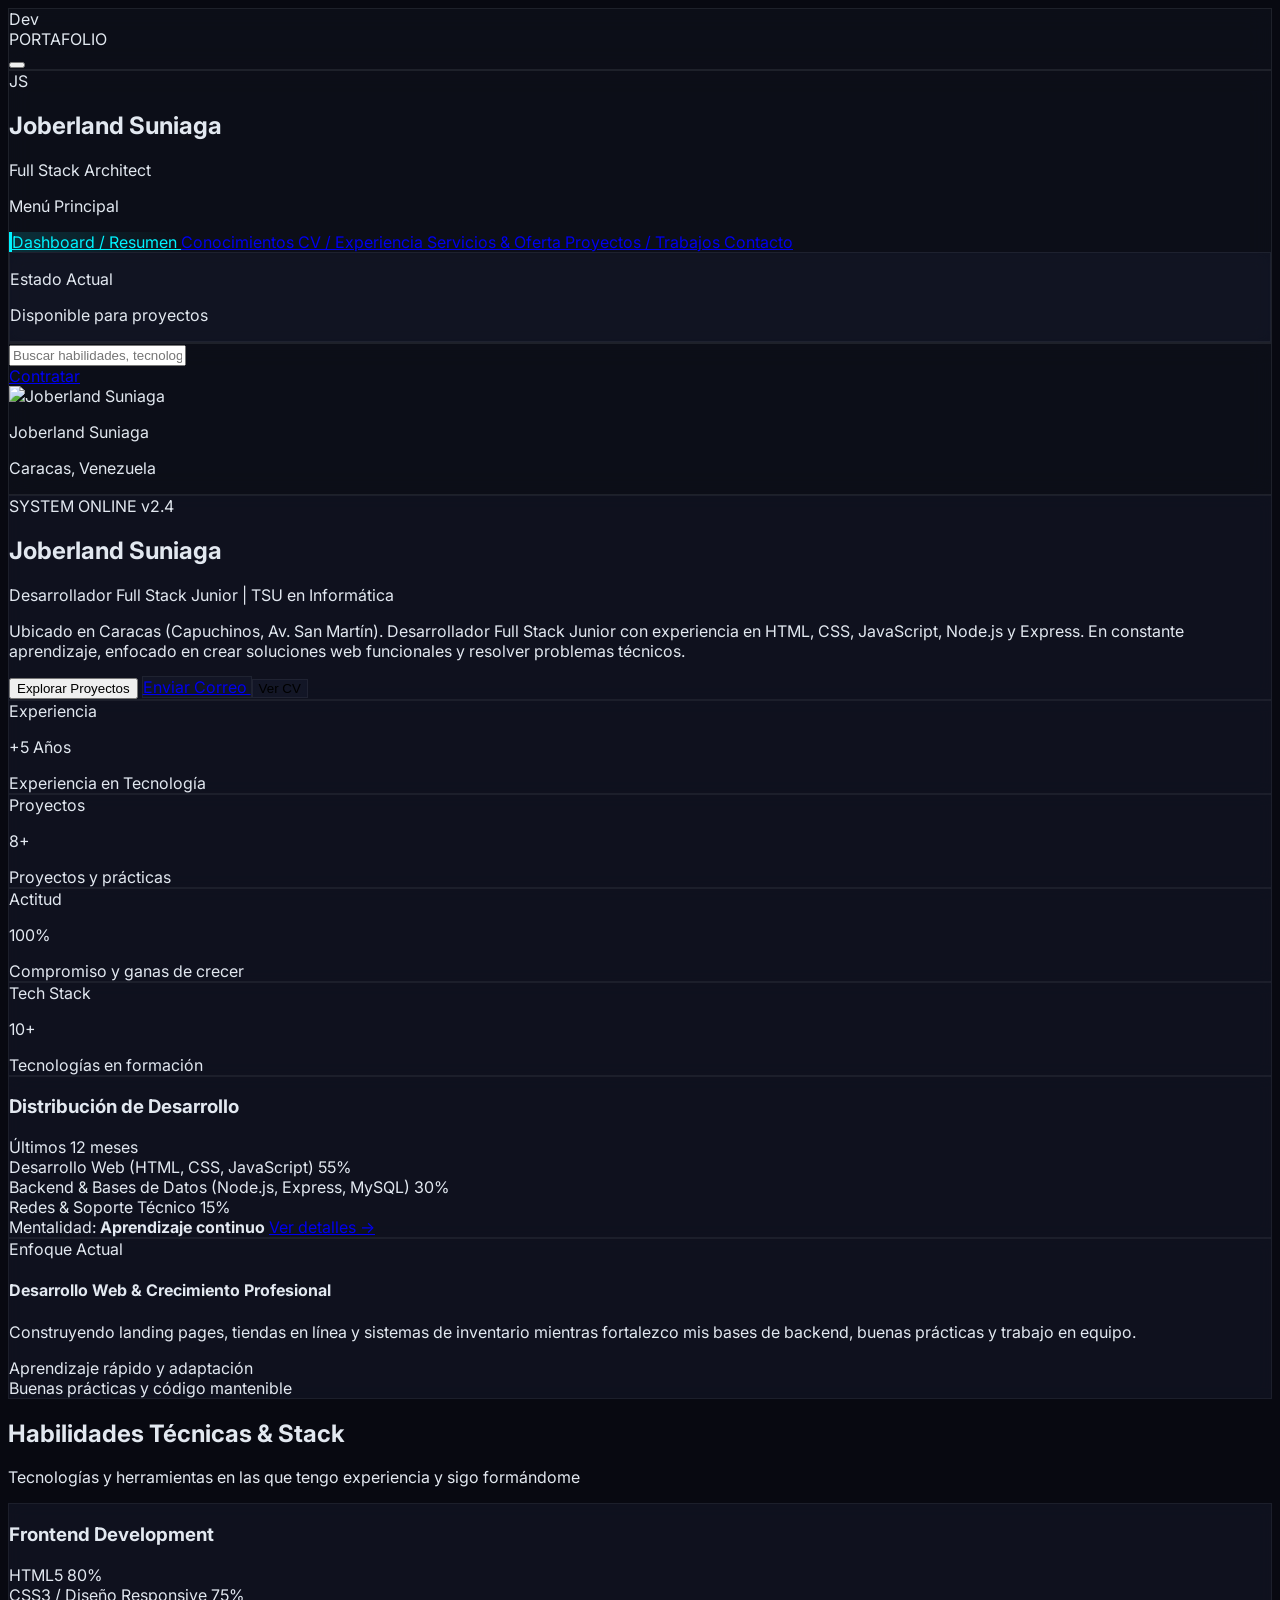
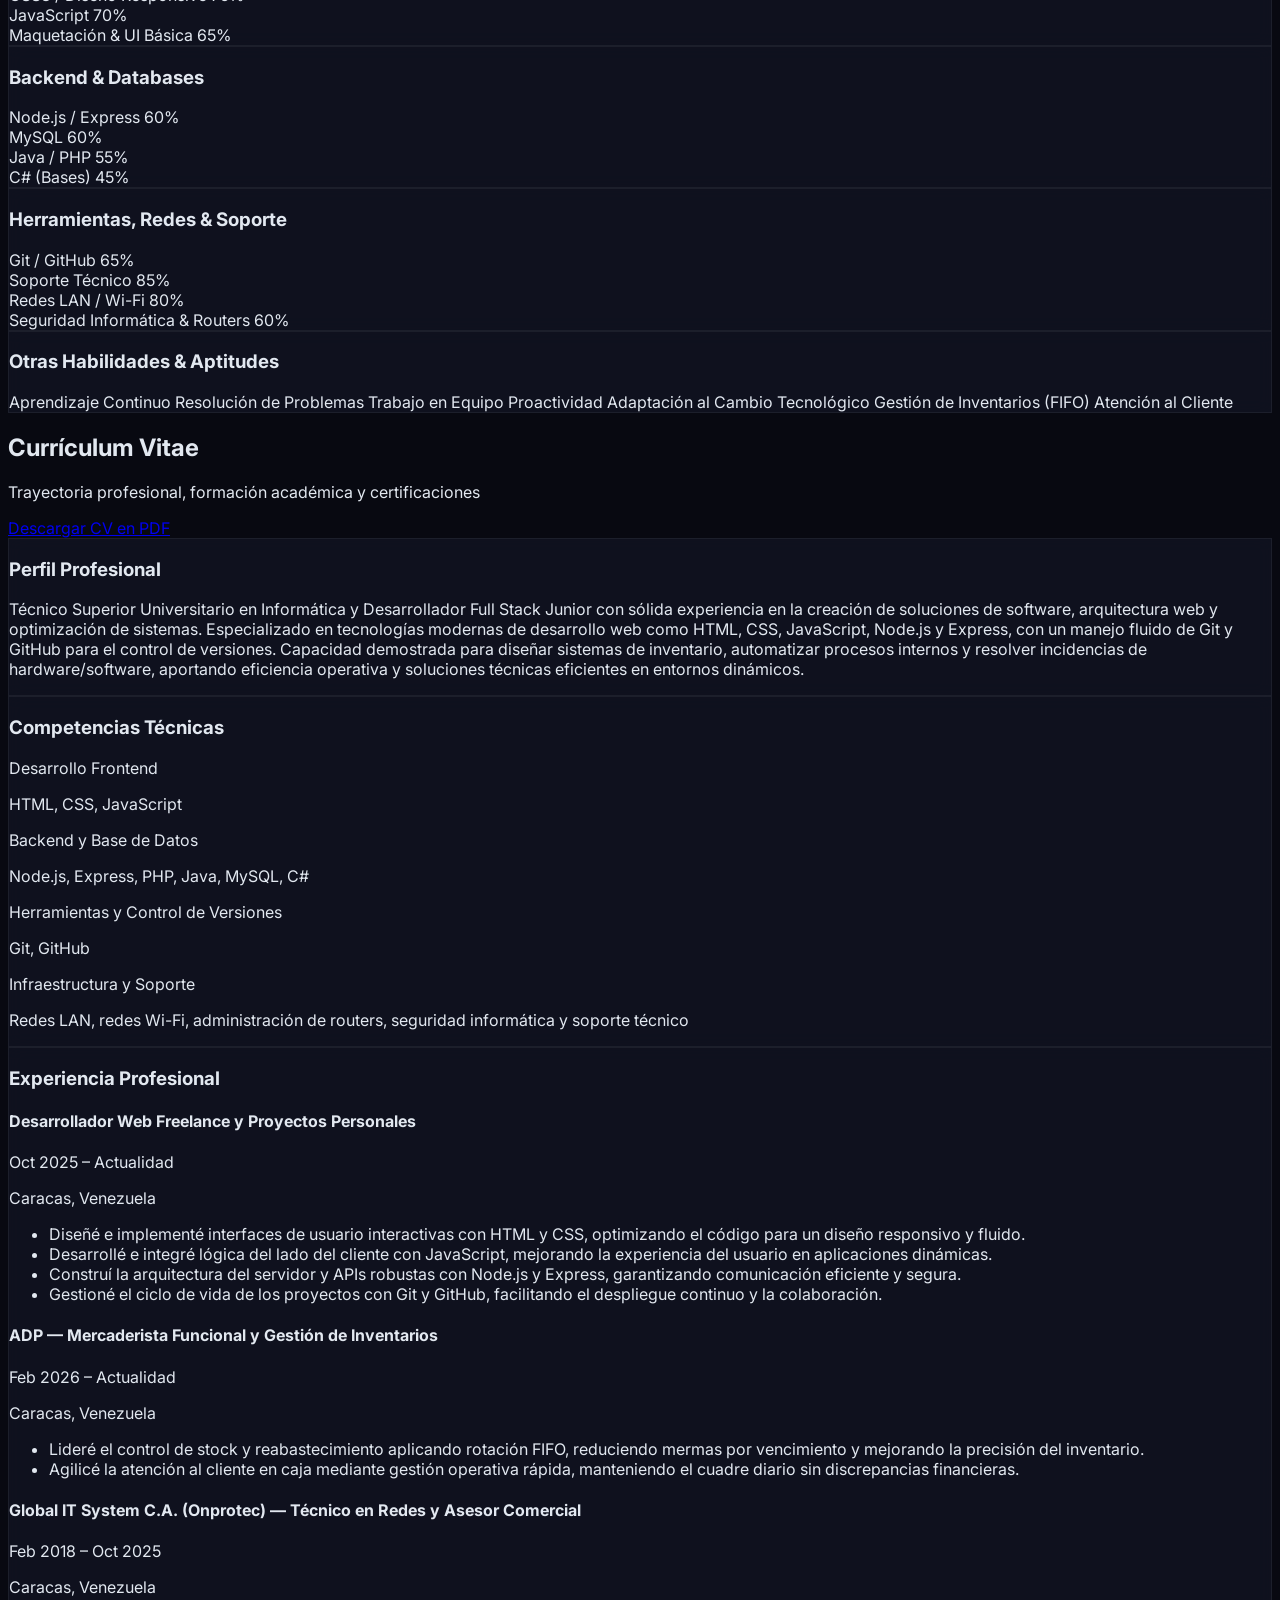
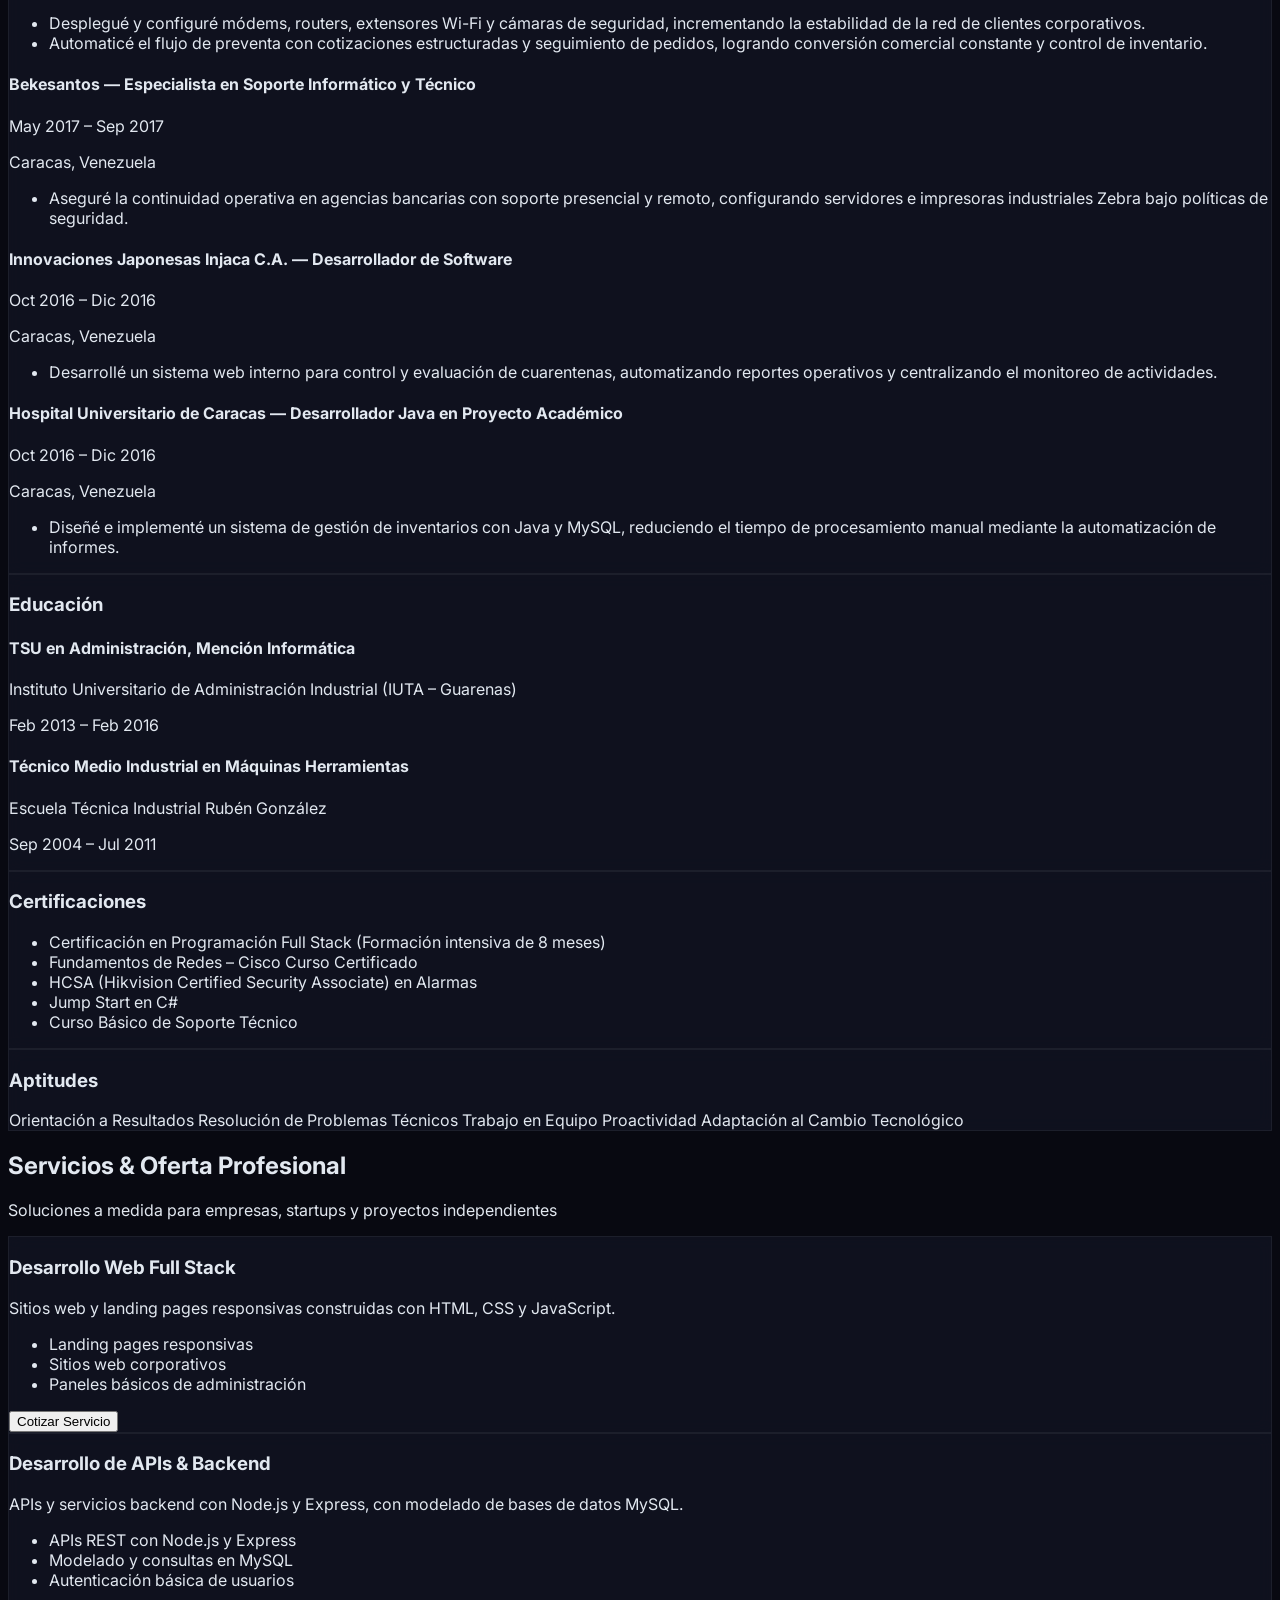
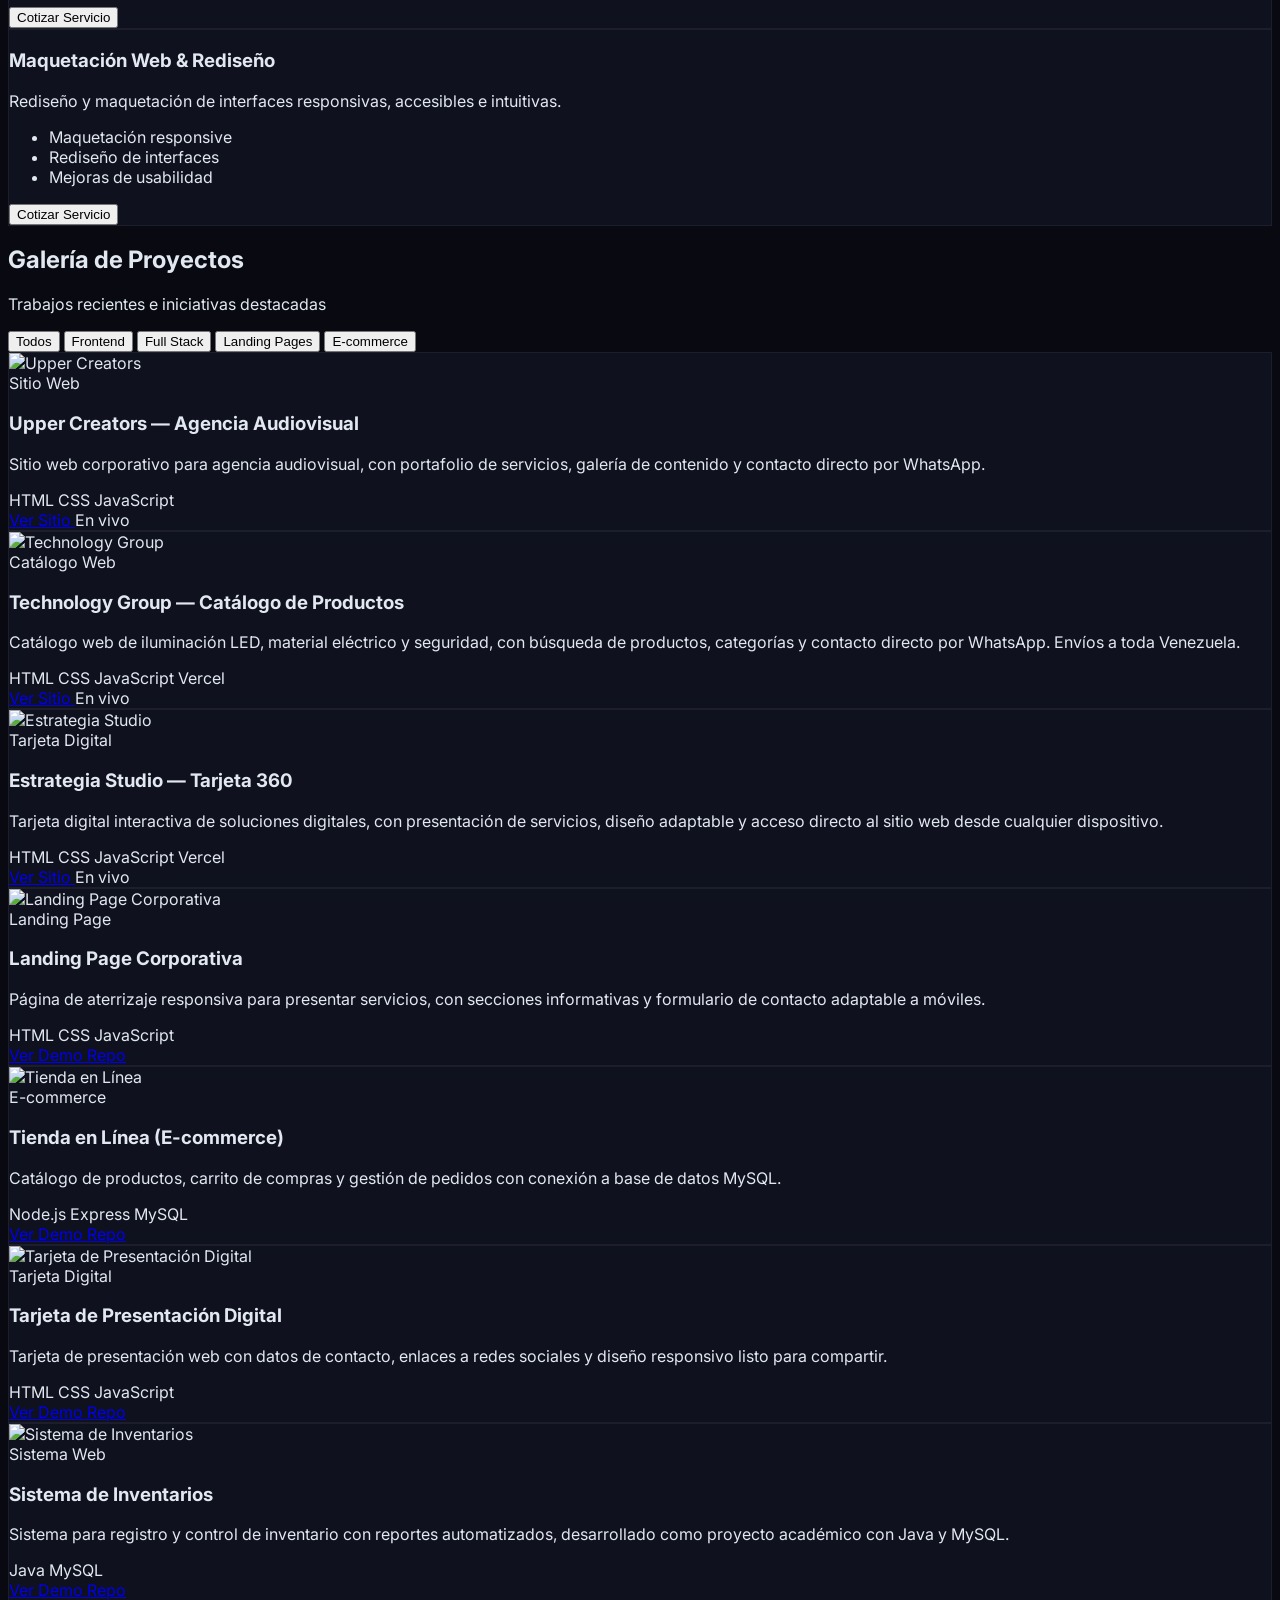
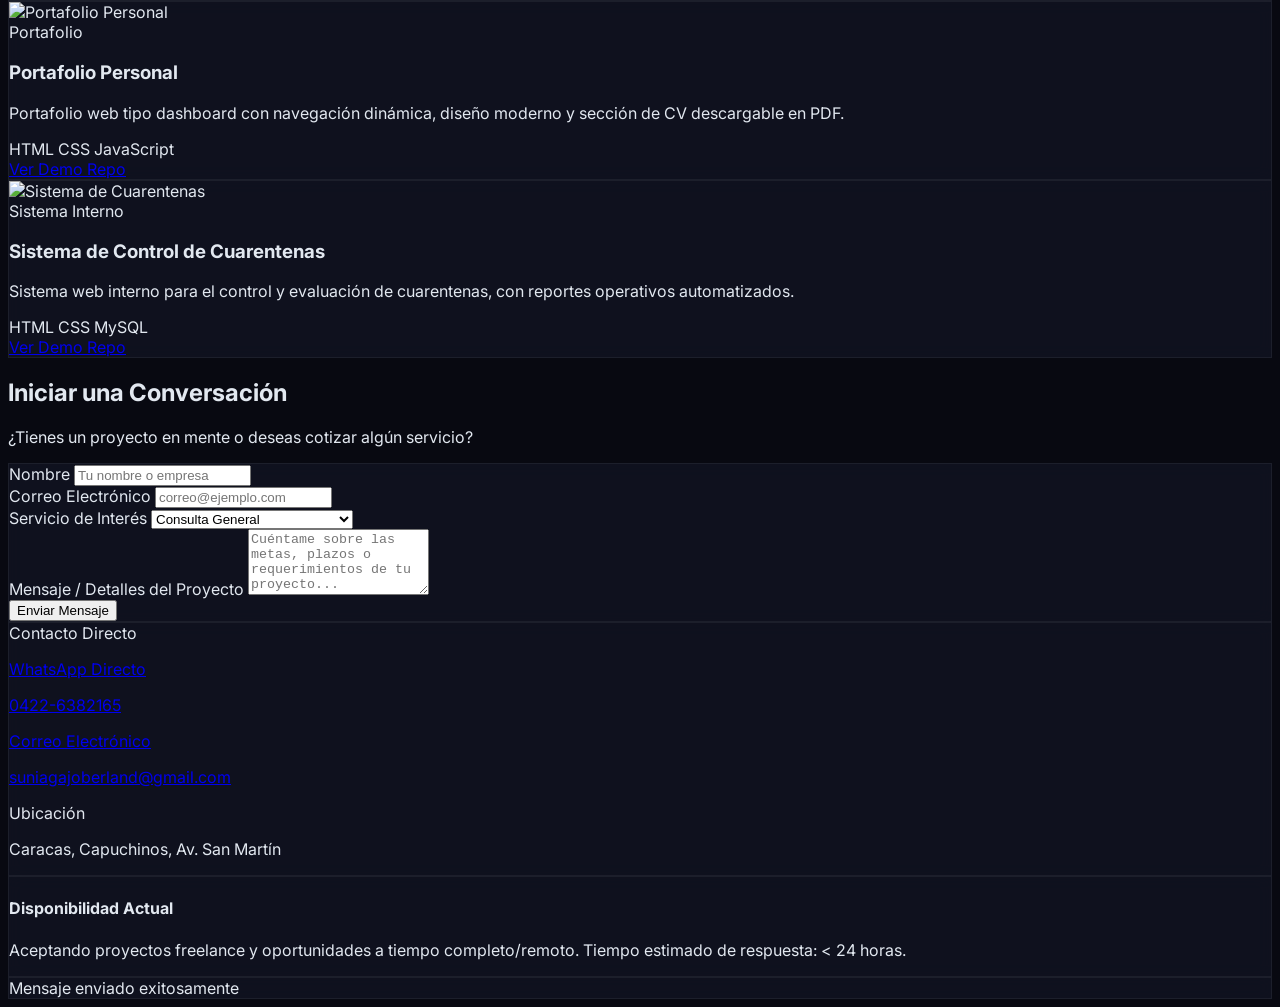
==== commit 52dc8ff2: "tarjeta" ====
--- a/index.html
+++ b/index.html
@@ -1505,6 +1505,75 @@
               </div>
             </div>
 
+            <!-- Proyecto Destacado: Estrategia Studio -->
+            <div
+              class="glass-card rounded-2xl overflow-hidden project-card"
+              data-category="frontend landing"
+            >
+              <div class="h-44 bg-slate-900 relative overflow-hidden group">
+                <img
+                  src="https://images.unsplash.com/photo-1559028012-481c04fa702d?w=600&auto=format&fit=crop&q=80"
+                  alt="Estrategia Studio"
+                  class="w-full h-full object-cover group-hover:scale-105 transition-transform duration-500 opacity-80"
+                />
+                <div
+                  class="absolute inset-0 bg-gradient-to-t from-dark-bg via-transparent to-transparent"
+                ></div>
+                <span
+                  class="absolute top-3 right-3 px-2.5 py-0.5 rounded-full text-[10px] font-mono bg-neon-emerald/20 border border-neon-emerald/40 text-neon-emerald"
+                >
+                  Tarjeta Digital
+                </span>
+              </div>
+              <div class="p-5 space-y-3">
+                <h3 class="font-bold text-white text-base">
+                  Estrategia Studio — Tarjeta 360
+                </h3>
+                <p class="text-xs text-gray-400 line-clamp-2">
+                  Tarjeta digital interactiva de soluciones digitales, con
+                  presentación de servicios, diseño adaptable y acceso directo
+                  al sitio web desde cualquier dispositivo.
+                </p>
+                <div class="flex flex-wrap gap-1.5 pt-1">
+                  <span
+                    class="px-2 py-0.5 rounded text-[10px] font-mono bg-white/5 text-neon-emerald border border-white/5"
+                    >HTML</span
+                  >
+                  <span
+                    class="px-2 py-0.5 rounded text-[10px] font-mono bg-white/5 text-neon-emerald border border-white/5"
+                    >CSS</span
+                  >
+                  <span
+                    class="px-2 py-0.5 rounded text-[10px] font-mono bg-white/5 text-neon-emerald border border-white/5"
+                    >JavaScript</span
+                  >
+                  <span
+                    class="px-2 py-0.5 rounded text-[10px] font-mono bg-white/5 text-neon-emerald border border-white/5"
+                    >Vercel</span
+                  >
+                </div>
+                <div
+                  class="pt-3 border-t border-white/5 flex items-center justify-between text-xs"
+                >
+                  <a
+                    href="https://estrategia-studio.vercel.app/"
+                    target="_blank"
+                    rel="noopener noreferrer"
+                    class="text-neon-emerald hover:underline flex items-center gap-1"
+                    >Ver Sitio
+                    <i data-lucide="external-link" class="w-3.5 h-3.5"></i
+                  ></a>
+                  <span class="text-gray-400 flex items-center gap-1"
+                    ><i
+                      data-lucide="circle-check"
+                      class="w-3.5 h-3.5 text-neon-emerald"
+                    ></i>
+                    En vivo</span
+                  >
+                </div>
+              </div>
+            </div>
+
             <!-- Proyecto 1 -->
             <div
               class="glass-card rounded-2xl overflow-hidden project-card"
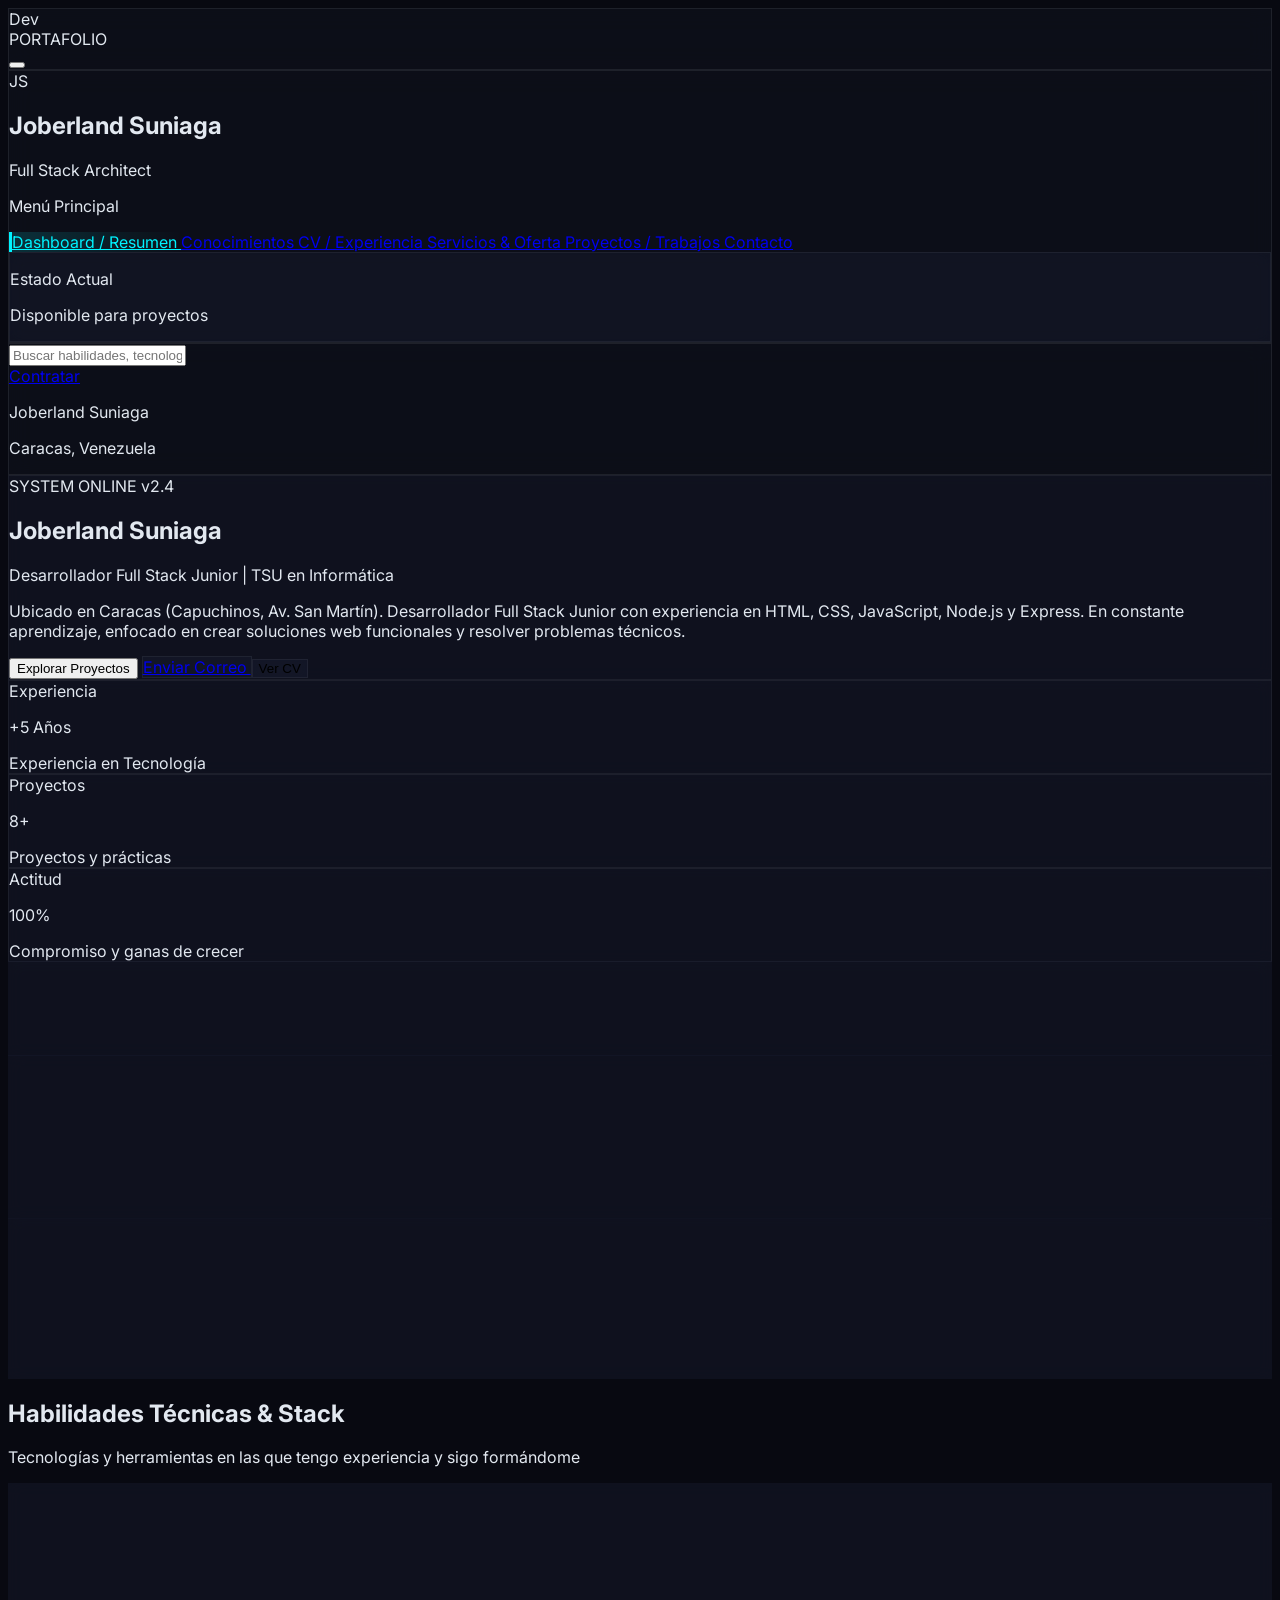
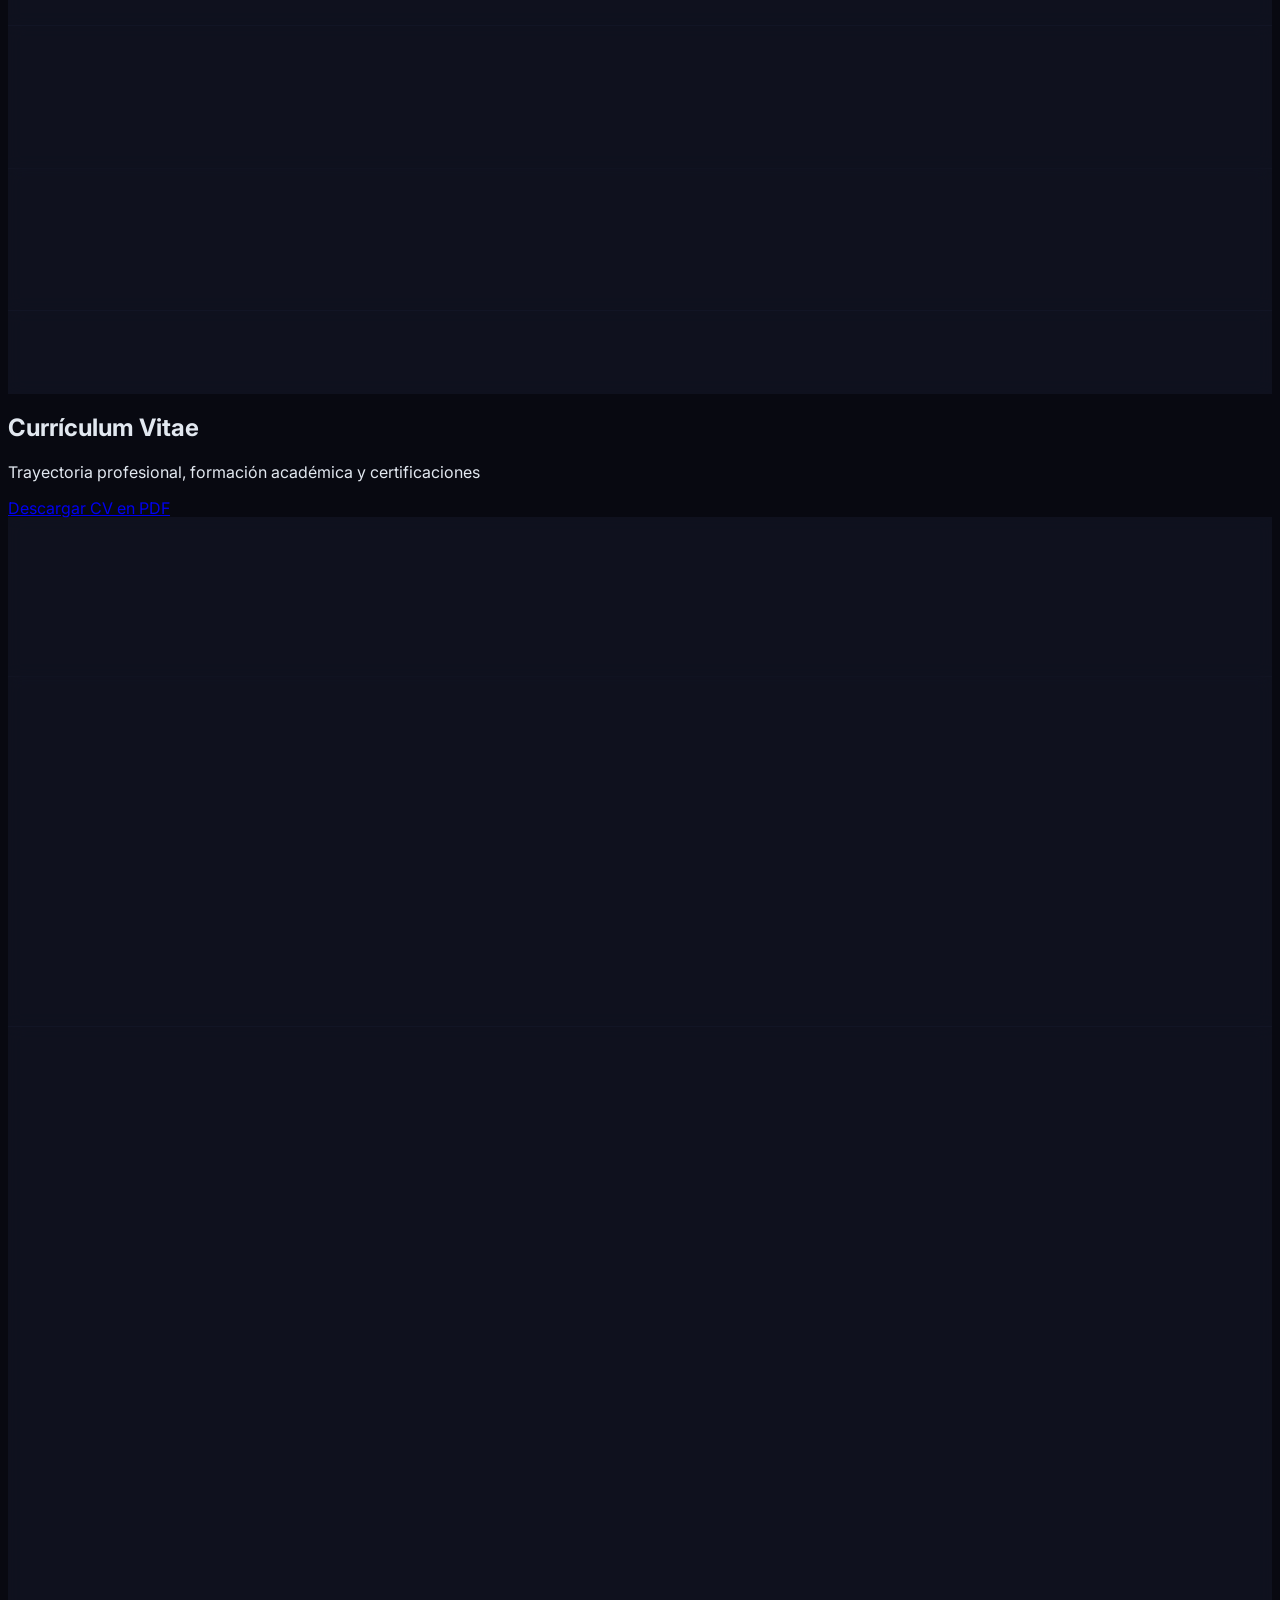
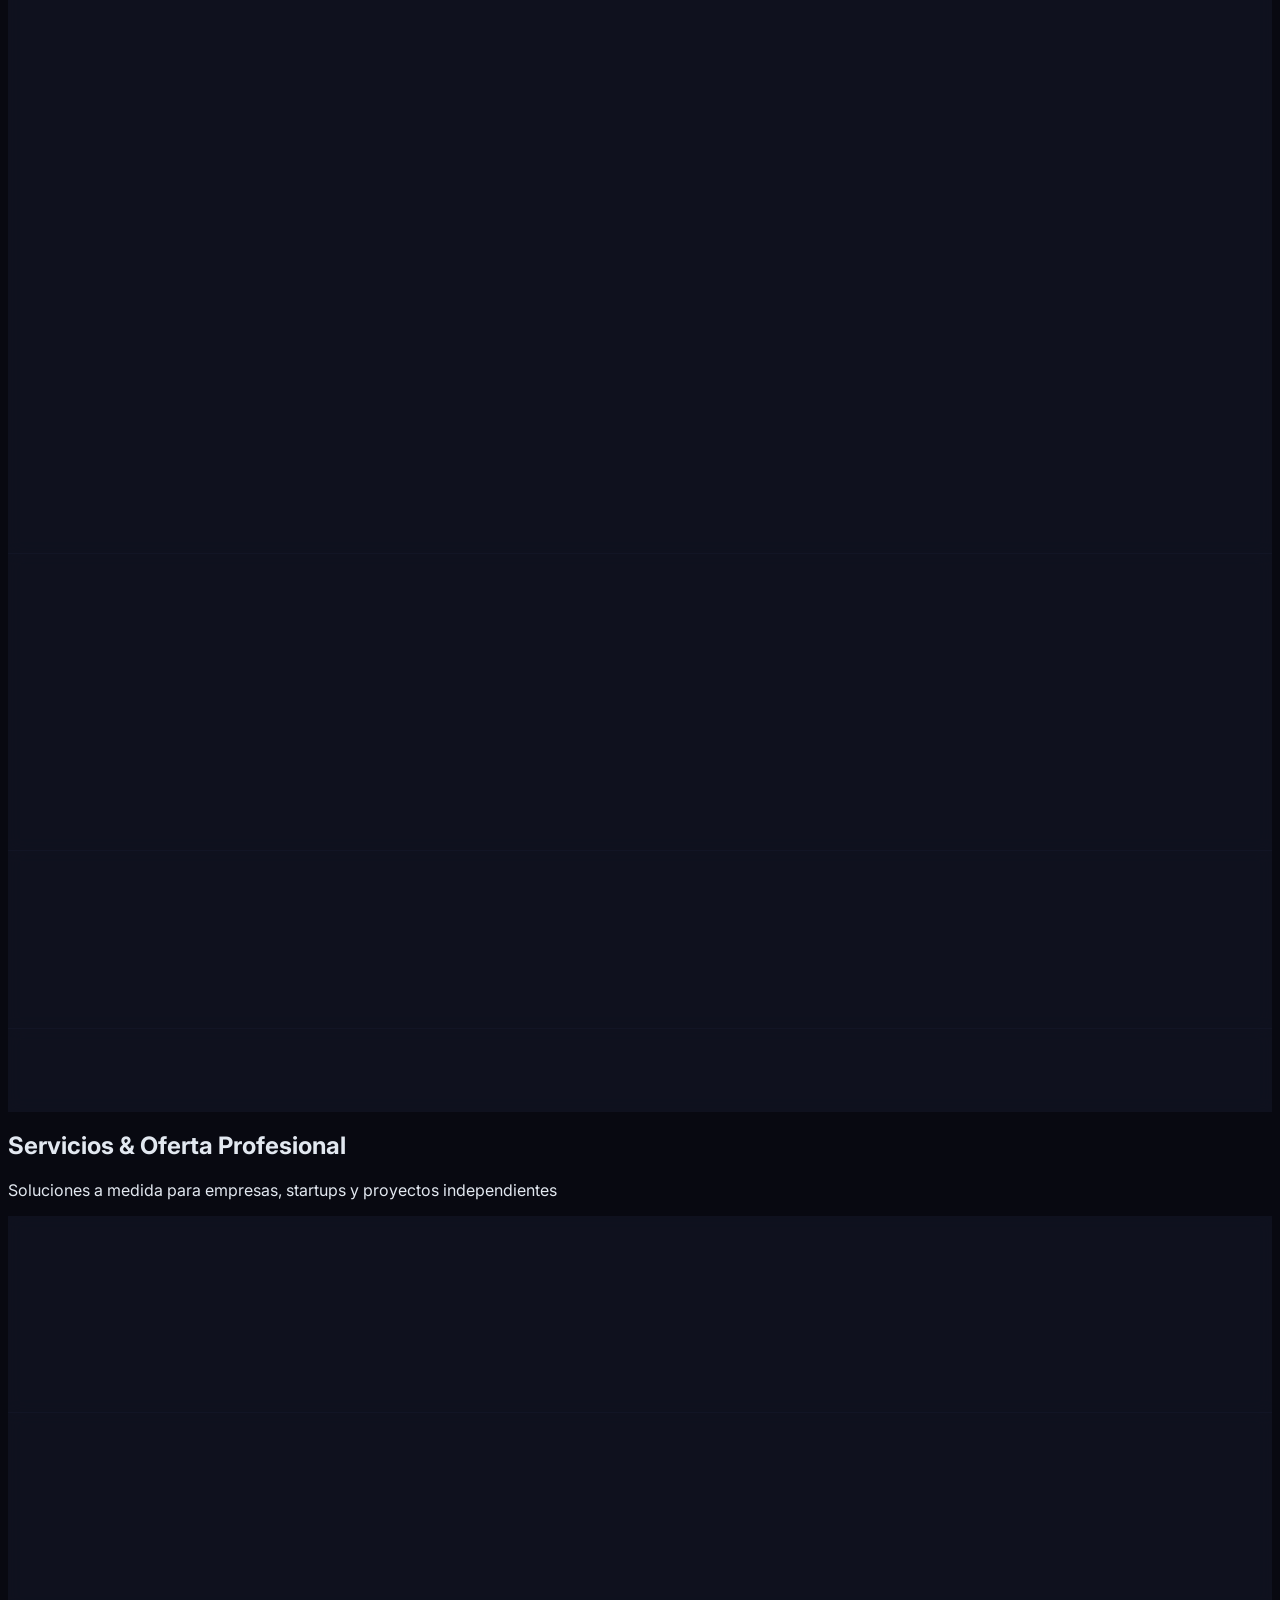
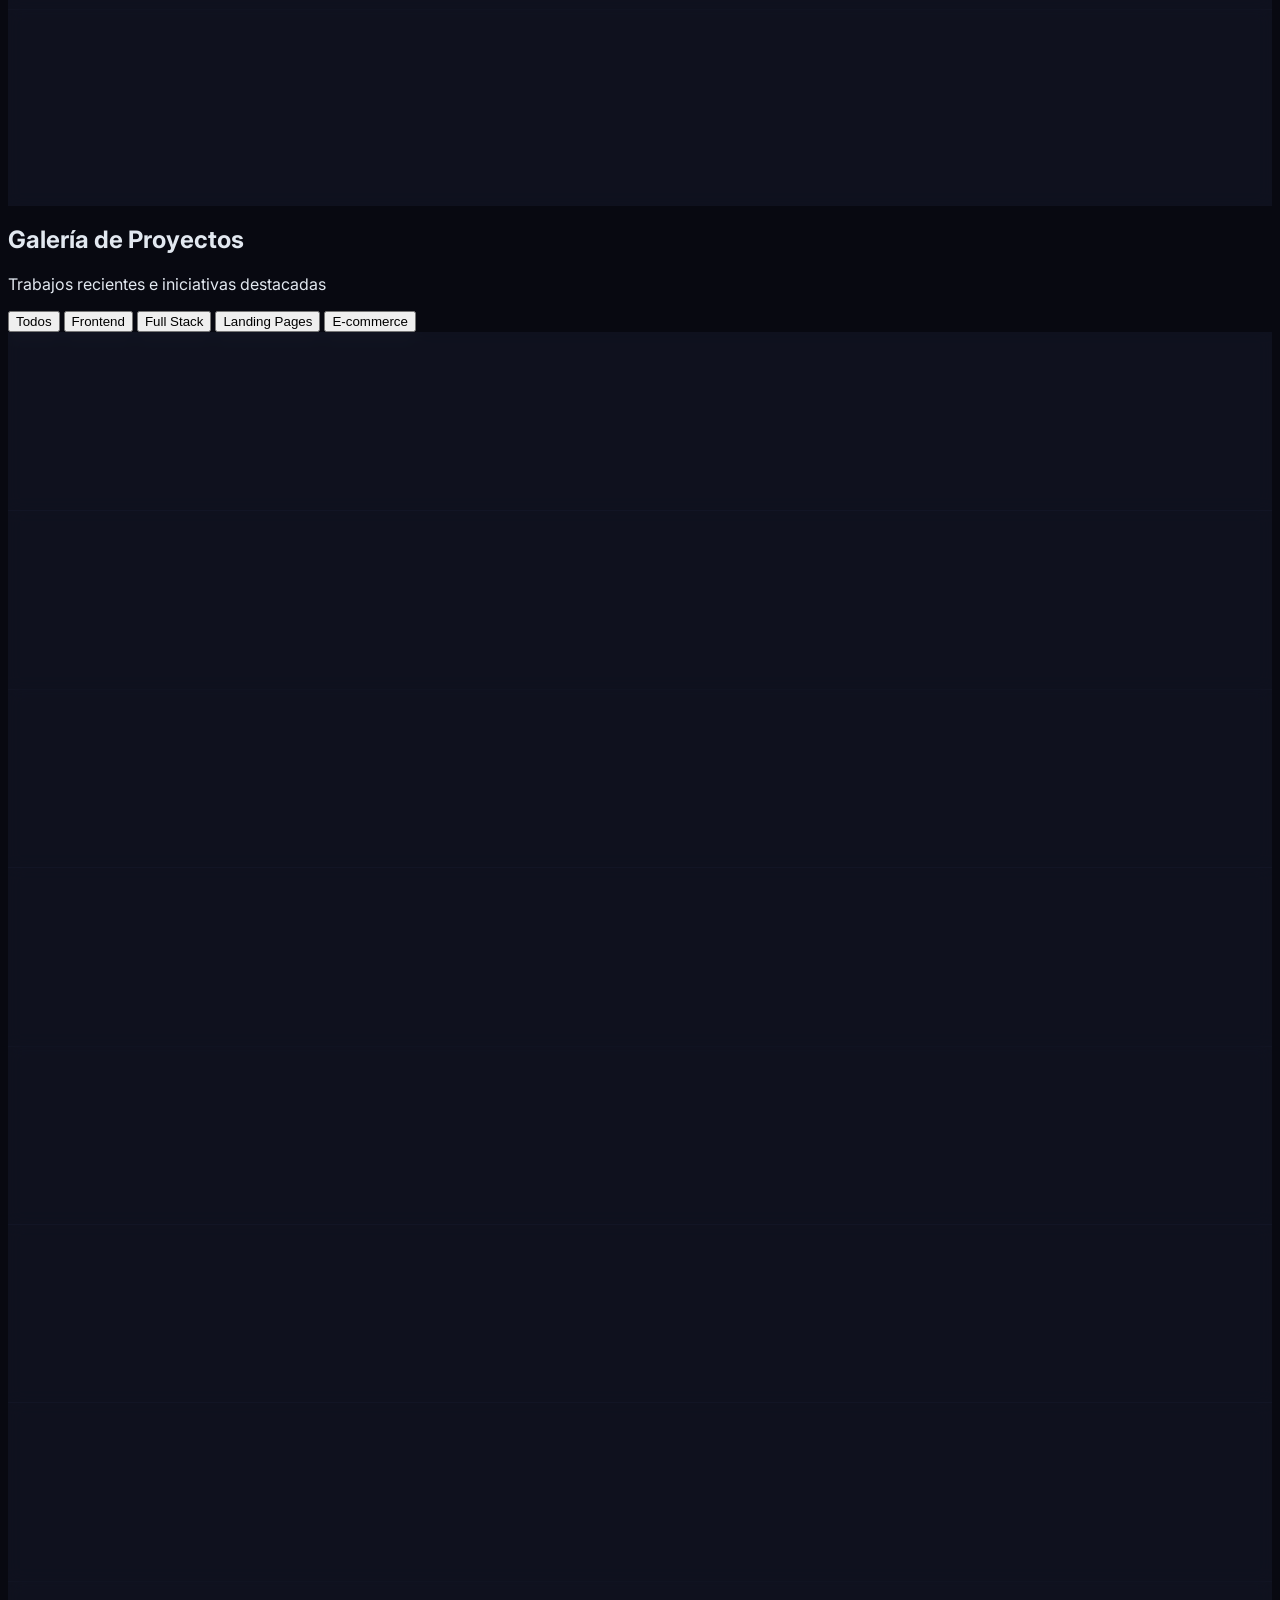
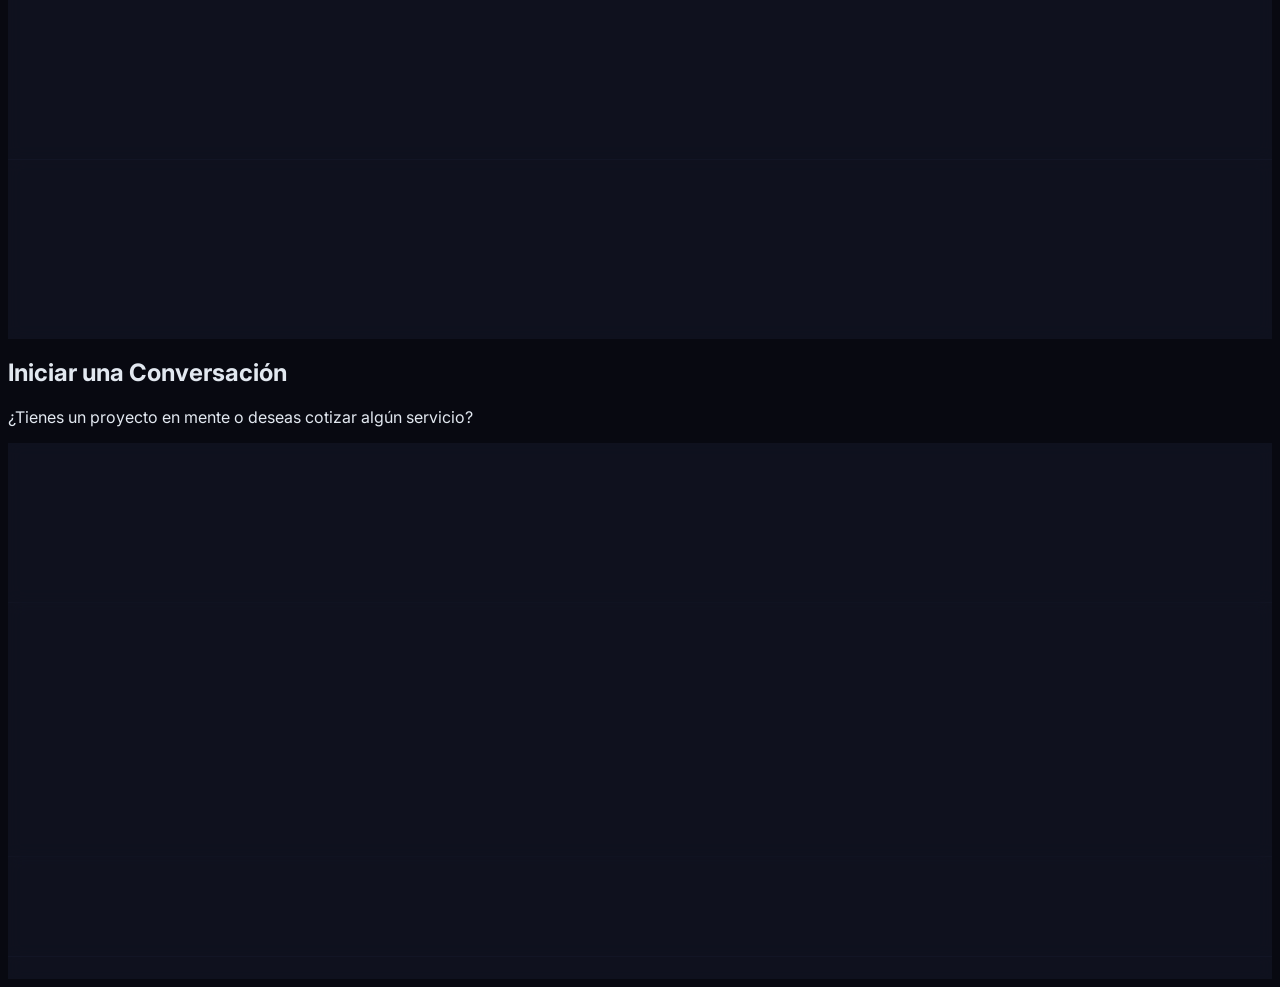
==== commit cd924c40: "img" ====
--- a/index.html
+++ b/index.html
@@ -215,11 +215,6 @@
 
           <!-- User Info Header -->
           <div class="flex items-center gap-3">
-            <img
-              src="https://images.unsplash.com/photo-1534528741775-53994a69daeb?w=100&auto=format&fit=crop&q=80"
-              alt="Joberland Suniaga"
-              class="w-8 h-8 rounded-full border border-neon-cyan/40 object-cover"
-            />
             <div class="text-left hidden md:block">
               <p class="text-xs font-semibold text-white">Joberland Suniaga</p>
               <p class="text-[10px] text-gray-400">Caracas, Venezuela</p>
